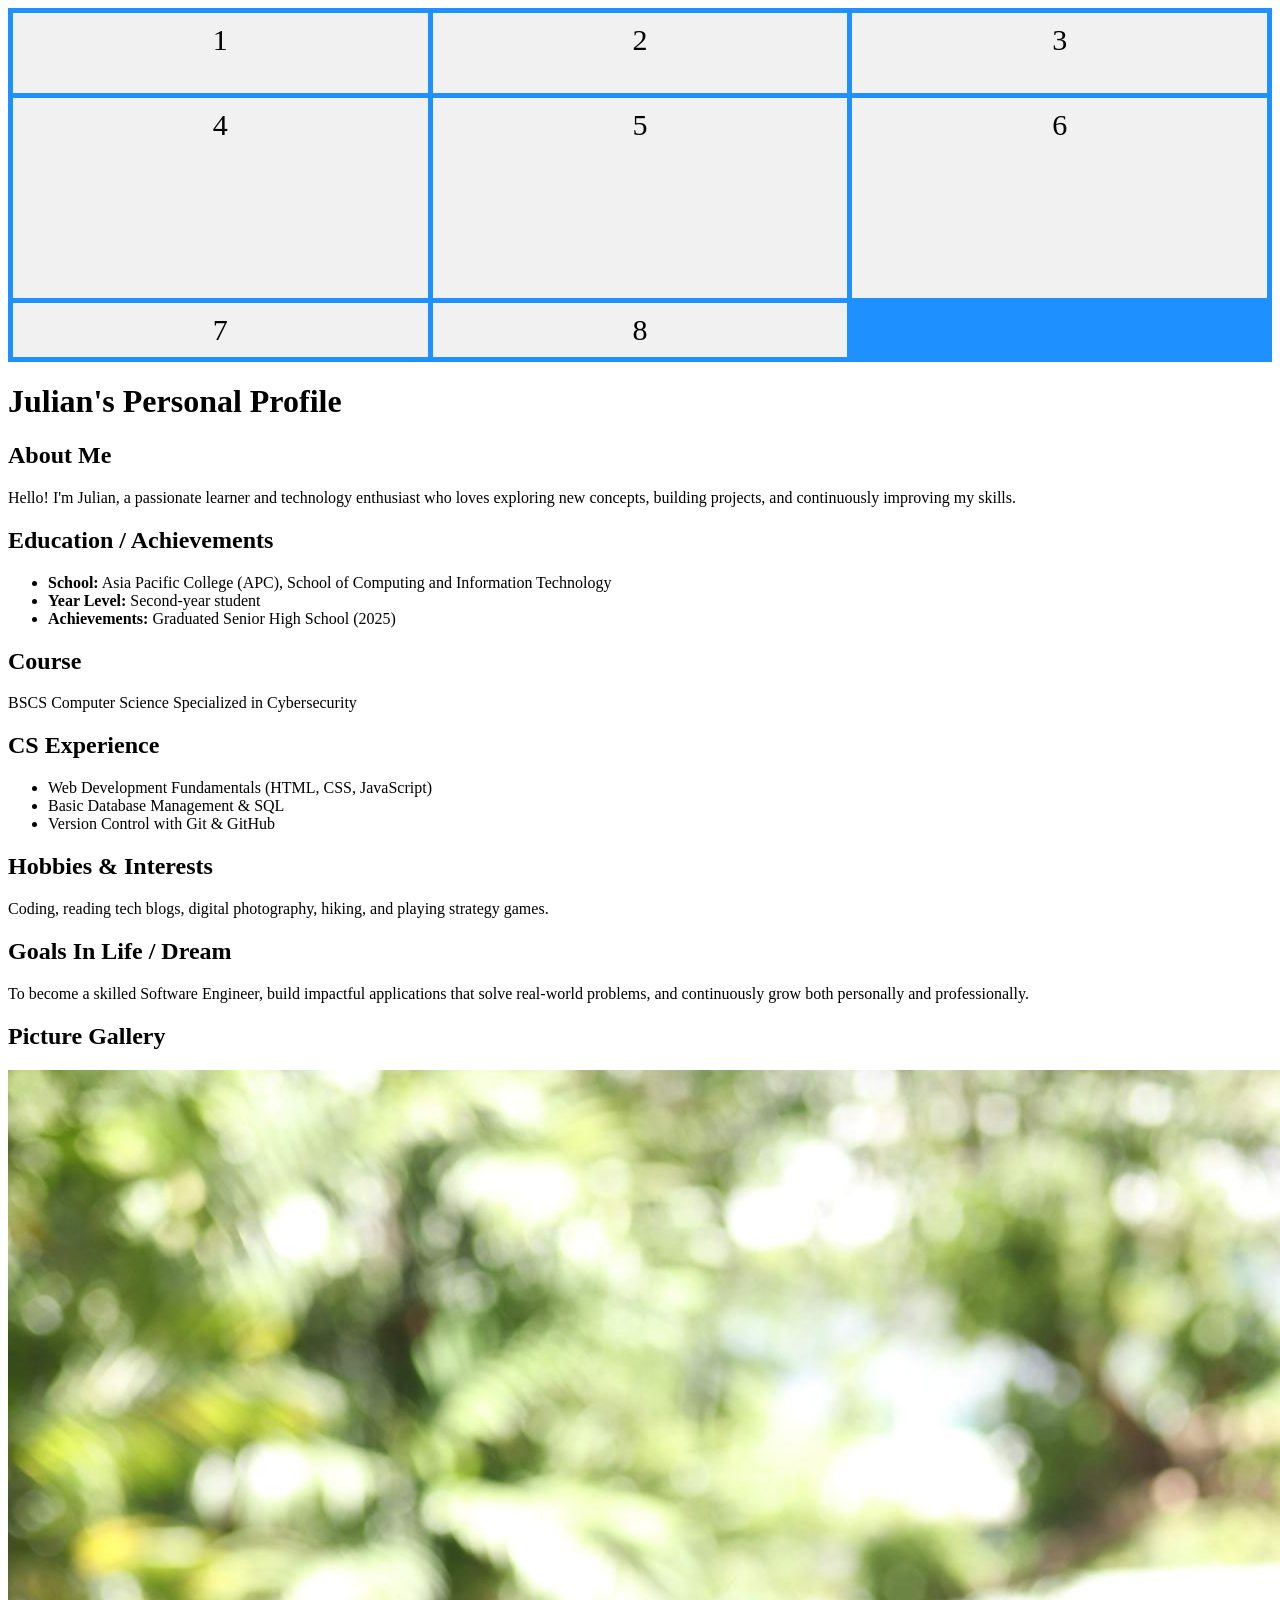
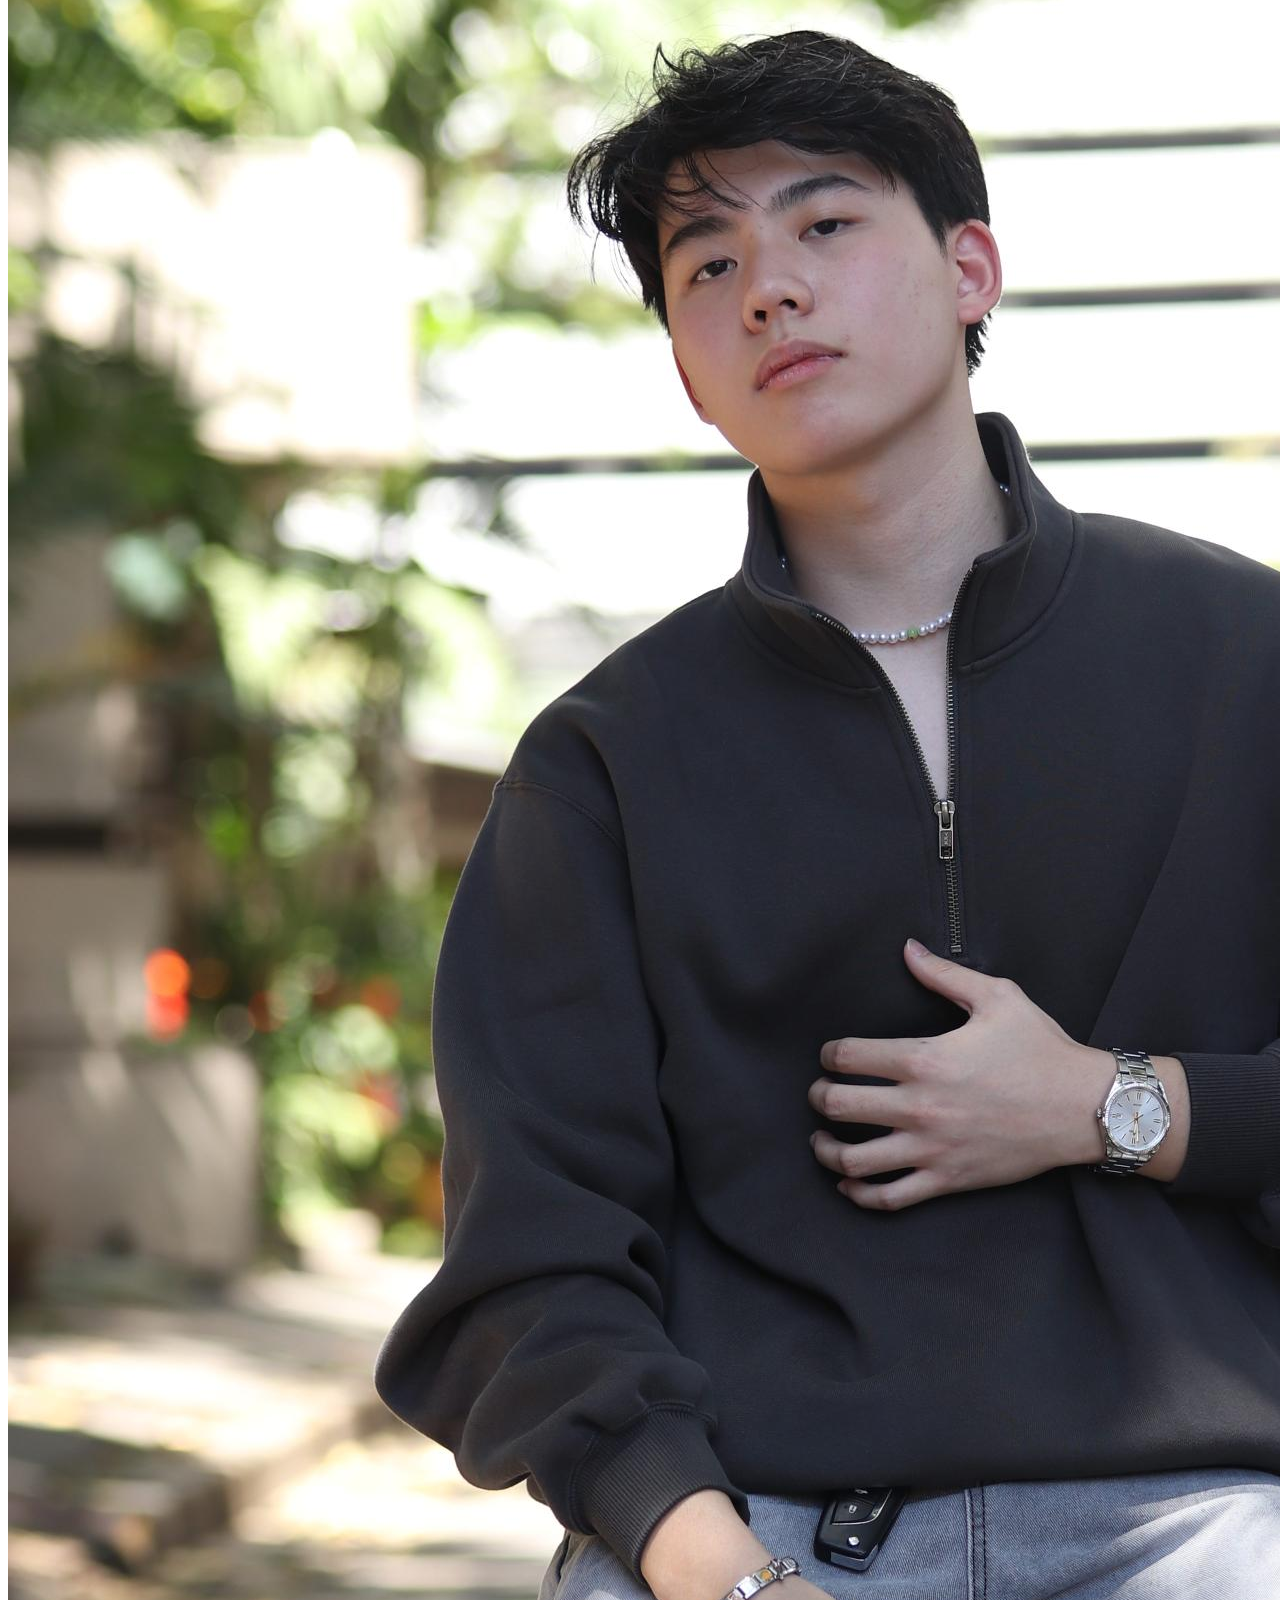
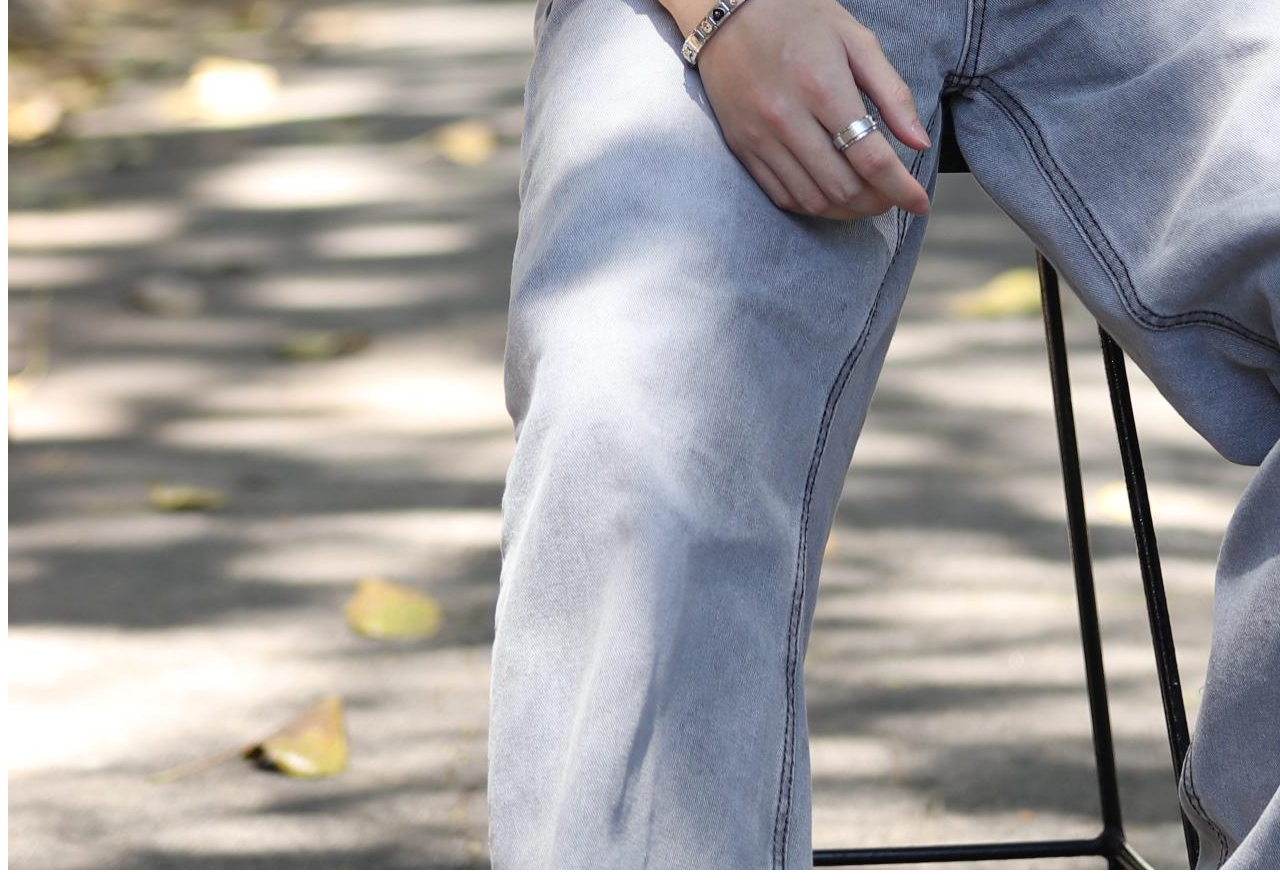
==== Introduction/index.html @ 6b140d6a "added css-grid to index.html" ====
<!DOCTYPE html>
<html lang="en">
<head>
    <link rel="stylesheet" href="css/css-grid.css?version=0.2">
    <meta charset="UTF-8">
    <meta name="viewport" content="width=device-width, initial-scale=1.0">
    <title>Julian's Personal Profile</title>
</head>
<body>

    <div class="container">
  <div>1</div>
  <div>2</div>
  <div>3</div>  
  <div>4</div>
  <div>5</div>
  <div>6</div>  
  <div>7</div>
  <div>8</div>  
</div>

    <header>
        <h1>Julian's Personal Profile</h1>
    </header>

    <section>
        <h2>About Me</h2>
        <p>Hello! I'm Julian, a passionate learner and technology enthusiast who loves exploring new concepts, building projects, and continuously improving my skills.</p>
    </section>

    <section>
        <h2>Education / Achievements</h2>
        <ul>
            <li><strong>School:</strong> Asia Pacific College (APC), School of Computing and Information Technology</li>
            <li><strong>Year Level:</strong> Second-year student</li>
            <li><strong>Achievements:</strong> Graduated Senior High School (2025)</li>
        </ul>
    </section>

    <section>
        <h2>Course</h2>
        <p>BSCS Computer Science Specialized in Cybersecurity</p>
    </section>

    <section>
        <h2>CS Experience</h2>
        <ul>
            <li>Web Development Fundamentals (HTML, CSS, JavaScript)</li>
            <li>Basic Database Management & SQL</li>
            <li>Version Control with Git & GitHub</li>
        </ul>
    </section>

    <section>
        <h2>Hobbies & Interests</h2>
        <p>Coding, reading tech blogs, digital photography, hiking, and playing strategy games.</p>
    </section>

    <section>
        <h2>Goals In Life / Dream</h2>
        <p>To become a skilled Software Engineer, build impactful applications that solve real-world problems, and continuously grow both personally and professionally.</p>
    </section>

    <section class="gallery">
        <h2>Picture Gallery</h2>
        <p>
            <img src="profile.jpg" alt="Julian sitting on a stool outdoors, wearing a dark half-zip sweater and light gray jeans">
        </p>
    </section>

</body>
</html>
---- Introduction/css/css-grid.css ----
.container {
  display: grid;
  grid-template-columns: auto auto auto;
  grid-template-rows: 80px 200px;  
  background-color: dodgerblue;
  padding: 5px;
  gap: 5px;  
}
.container div {
  background-color: #f1f1f1;
  color:#000;
  padding: 10px;
  font-size: 30px;
  text-align: center;
}
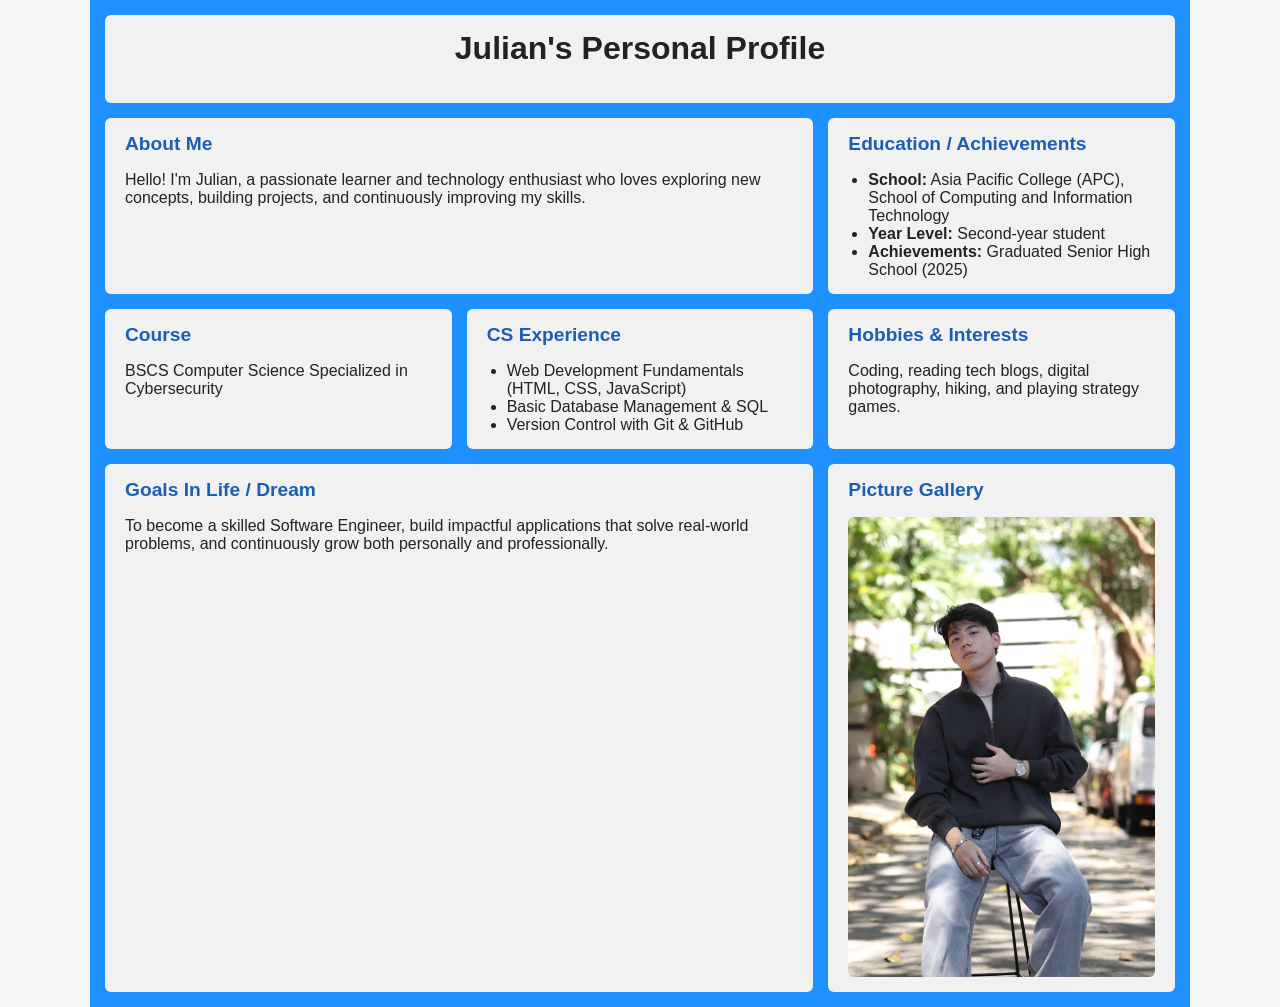
==== commit 26995ac1: "integrated css to html" ====
--- a/Introduction/index.html
+++ b/Introduction/index.html
@@ -1,72 +1,63 @@
 <!DOCTYPE html>
 <html lang="en">
 <head>
-    <link rel="stylesheet" href="css/css-grid.css?version=0.2">
     <meta charset="UTF-8">
     <meta name="viewport" content="width=device-width, initial-scale=1.0">
     <title>Julian's Personal Profile</title>
+    <link rel="stylesheet" href="css/css-grid.css?version=0.3">
 </head>
 <body>
 
     <div class="container">
-  <div>1</div>
-  <div>2</div>
-  <div>3</div>  
-  <div>4</div>
-  <div>5</div>
-  <div>6</div>  
-  <div>7</div>
-  <div>8</div>  
-</div>
 
-    <header>
-        <h1>Julian's Personal Profile</h1>
-    </header>
+        <header class="header">
+            <h1>Julian's Personal Profile</h1>
+        </header>
 
-    <section>
-        <h2>About Me</h2>
-        <p>Hello! I'm Julian, a passionate learner and technology enthusiast who loves exploring new concepts, building projects, and continuously improving my skills.</p>
-    </section>
+        <section class="about">
+            <h2>About Me</h2>
+            <p>Hello! I'm Julian, a passionate learner and technology enthusiast who loves exploring new concepts, building projects, and continuously improving my skills.</p>
+        </section>
 
-    <section>
-        <h2>Education / Achievements</h2>
-        <ul>
-            <li><strong>School:</strong> Asia Pacific College (APC), School of Computing and Information Technology</li>
-            <li><strong>Year Level:</strong> Second-year student</li>
-            <li><strong>Achievements:</strong> Graduated Senior High School (2025)</li>
-        </ul>
-    </section>
+        <section class="education">
+            <h2>Education / Achievements</h2>
+            <ul>
+                <li><strong>School:</strong> Asia Pacific College (APC), School of Computing and Information Technology</li>
+                <li><strong>Year Level:</strong> Second-year student</li>
+                <li><strong>Achievements:</strong> Graduated Senior High School (2025)</li>
+            </ul>
+        </section>
 
-    <section>
-        <h2>Course</h2>
-        <p>BSCS Computer Science Specialized in Cybersecurity</p>
-    </section>
+        <section class="course">
+            <h2>Course</h2>
+            <p>BSCS Computer Science Specialized in Cybersecurity</p>
+        </section>
 
-    <section>
-        <h2>CS Experience</h2>
-        <ul>
-            <li>Web Development Fundamentals (HTML, CSS, JavaScript)</li>
-            <li>Basic Database Management & SQL</li>
-            <li>Version Control with Git & GitHub</li>
-        </ul>
-    </section>
+        <section class="experience">
+            <h2>CS Experience</h2>
+            <ul>
+                <li>Web Development Fundamentals (HTML, CSS, JavaScript)</li>
+                <li>Basic Database Management &amp; SQL</li>
+                <li>Version Control with Git &amp; GitHub</li>
+            </ul>
+        </section>
 
-    <section>
-        <h2>Hobbies & Interests</h2>
-        <p>Coding, reading tech blogs, digital photography, hiking, and playing strategy games.</p>
-    </section>
+        <section class="hobbies">
+            <h2>Hobbies &amp; Interests</h2>
+            <p>Coding, reading tech blogs, digital photography, hiking, and playing strategy games.</p>
+        </section>
 
-    <section>
-        <h2>Goals In Life / Dream</h2>
-        <p>To become a skilled Software Engineer, build impactful applications that solve real-world problems, and continuously grow both personally and professionally.</p>
-    </section>
+        <section class="goals">
+            <h2>Goals In Life / Dream</h2>
+            <p>To become a skilled Software Engineer, build impactful applications that solve real-world problems, and continuously grow both personally and professionally.</p>
+        </section>
 
-    <section class="gallery">
-        <h2>Picture Gallery</h2>
-        <p>
+        <section class="gallery">
+            <h2>Picture Gallery</h2>
             <img src="profile.jpg" alt="Julian sitting on a stool outdoors, wearing a dark half-zip sweater and light gray jeans">
-        </p>
-    </section>
+        </section>
+
+    </div>
 
 </body>
-</html>
+</html>
--- a/Introduction/css/css-grid.css
+++ b/Introduction/css/css-grid.css
@@ -1,15 +1,95 @@
+* {
+  box-sizing: border-box;
+}
+
+body {
+  margin: 0;
+  font-family: Arial, Helvetica, sans-serif;
+  background-color: #f4f6f8;
+  color: #222;
+}
+
+/* ---------- Grid container ---------- */
 .container {
   display: grid;
-  grid-template-columns: auto auto auto;
-  grid-template-rows: 80px 200px;  
+  grid-template-columns: repeat(3, 1fr);
+  grid-template-areas:
+    "header     header     header"
+    "about      about      education"
+    "course     experience hobbies"
+    "goals      goals      gallery";
+  gap: 15px;
+  max-width: 1100px;
+  margin: 0 auto;
+  padding: 15px;
   background-color: dodgerblue;
-  padding: 5px;
-  gap: 5px;  
 }
-.container div {
+
+/* ---------- Grid items ---------- */
+.container > * {
   background-color: #f1f1f1;
-  color:#000;
-  padding: 10px;
-  font-size: 30px;
-  text-align: center;
+  padding: 15px 20px;
+  border-radius: 6px;
+}
+
+.container h1,
+.container h2 {
+  margin-top: 0;
+}
+
+.container h2 {
+  font-size: 1.2rem;
+  color: #1a5fb4;
+}
+
+.container ul {
+  padding-left: 20px;
+  margin: 0;
+}
+
+/* ---------- Assign each item to its grid area ---------- */
+.header     { grid-area: header; text-align: center; }
+.about      { grid-area: about; }
+.education  { grid-area: education; }
+.course     { grid-area: course; }
+.experience { grid-area: experience; }
+.hobbies    { grid-area: hobbies; }
+.goals      { grid-area: goals; }
+.gallery    { grid-area: gallery; }
+
+.gallery img {
+  display: block;
+  width: 100%;
+  height: auto;
+  border-radius: 6px;
+}
+
+/* ---------- Tablet: 2 columns ---------- */
+@media (max-width: 900px) {
+  .container {
+    grid-template-columns: repeat(2, 1fr);
+    grid-template-areas:
+      "header     header"
+      "about      about"
+      "education  course"
+      "experience hobbies"
+      "goals      goals"
+      "gallery    gallery";
+  }
+}
+
+/* ---------- Mobile: 1 column ---------- */
+@media (max-width: 600px) {
+  .container {
+    grid-template-columns: 1fr;
+    grid-template-areas:
+      "header"
+      "about"
+      "education"
+      "course"
+      "experience"
+      "hobbies"
+      "goals"
+      "gallery";
+  }
 }
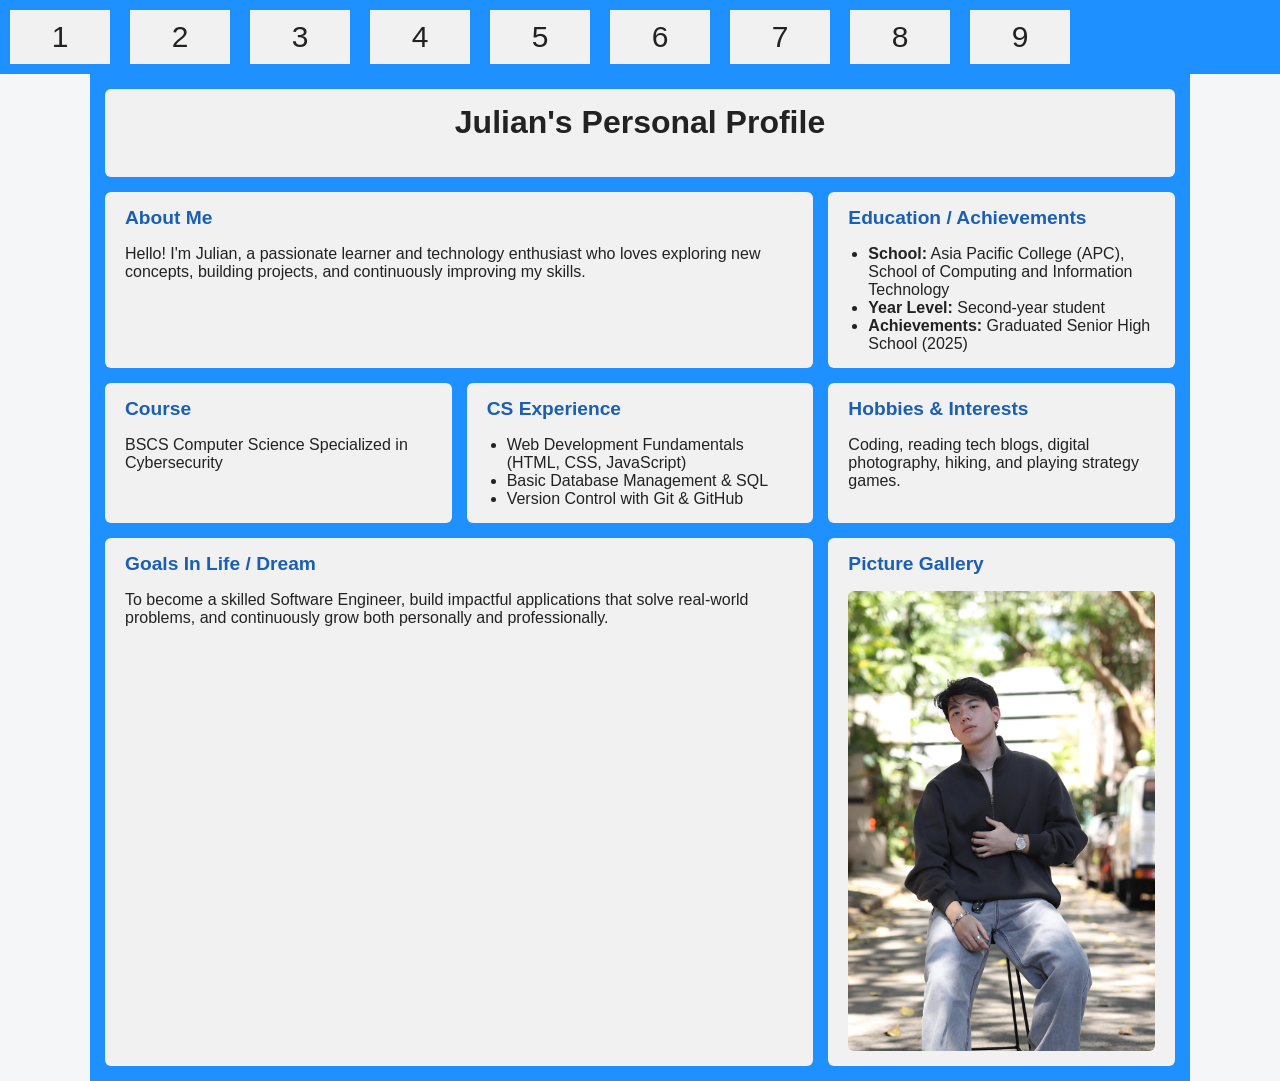
==== commit 792d30c7: "added css-flexbox-grid" ====
--- a/Introduction/index.html
+++ b/Introduction/index.html
@@ -5,8 +5,21 @@
     <meta name="viewport" content="width=device-width, initial-scale=1.0">
     <title>Julian's Personal Profile</title>
     <link rel="stylesheet" href="css/css-grid.css?version=0.3">
+    <link rel="stylesheet" href="css/flexbox.css?version=0.3">
 </head>
 <body>
+
+    <div class="container2">
+        <div>1</div>
+        <div>2</div>
+        <div>3</div>
+        <div>4</div>
+        <div>5</div>
+        <div>6</div>
+        <div>7</div>
+        <div>8</div>
+        <div>9</div>
+    </div>
 
     <div class="container">
 
--- a/Introduction/css/flexbox.css
+++ b/Introduction/css/flexbox.css
@@ -0,0 +1,14 @@
+.container2 {
+    display: flex;
+    flex-wrap: wrap;
+    background-color: dodgerblue;
+}
+
+.container2 div {
+    background-color: #f1f1f1;
+    width: 100px;
+    margin: 10px;
+    padding: 10px;
+    text-align: center;
+    font-size: 30px;
+}
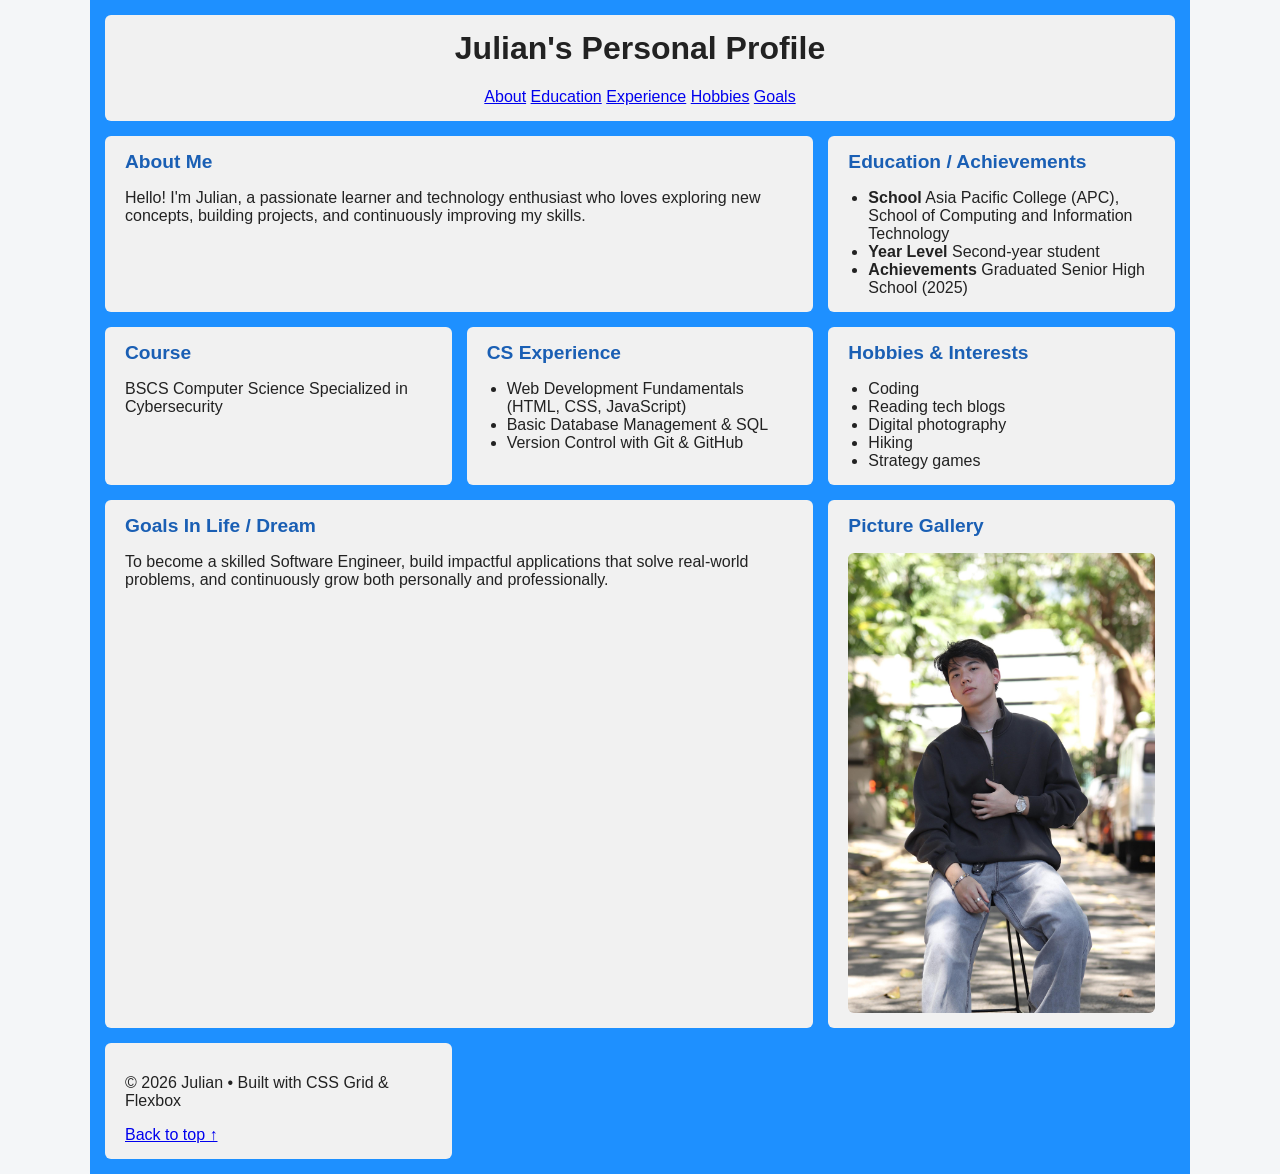
==== commit 08433e9f: "Refactor HTML structure and update content Removed old gallery section and added new sections for na" ====
--- a/Introduction/index.html
+++ b/Introduction/index.html
@@ -9,68 +9,74 @@
 </head>
 <body>
 
-    <div class="container2">
-        <div>1</div>
-        <div>2</div>
-        <div>3</div>
-        <div>4</div>
-        <div>5</div>
-        <div>6</div>
-        <div>7</div>
-        <div>8</div>
-        <div>9</div>
-    </div>
-
     <div class="container">
 
         <header class="header">
             <h1>Julian's Personal Profile</h1>
+            <nav class="nav">
+                <a href="#about">About</a>
+                <a href="#education">Education</a>
+                <a href="#experience">Experience</a>
+                <a href="#hobbies">Hobbies</a>
+                <a href="#goals">Goals</a>
+            </nav>
         </header>
 
-        <section class="about">
+        <section class="card gallery" id="gallery">
+            <h2>Picture Gallery</h2>
+            <img src="profile.jpg" alt="Julian sitting on a stool outdoors, wearing a dark half-zip sweater and light gray jeans">
+        </section>
+
+        <section class="card about" id="about">
             <h2>About Me</h2>
             <p>Hello! I'm Julian, a passionate learner and technology enthusiast who loves exploring new concepts, building projects, and continuously improving my skills.</p>
         </section>
 
-        <section class="education">
+        <section class="card education" id="education">
             <h2>Education / Achievements</h2>
-            <ul>
-                <li><strong>School:</strong> Asia Pacific College (APC), School of Computing and Information Technology</li>
-                <li><strong>Year Level:</strong> Second-year student</li>
-                <li><strong>Achievements:</strong> Graduated Senior High School (2025)</li>
+            <ul class="info-list">
+                <li><strong>School</strong> <span>Asia Pacific College (APC), School of Computing and Information Technology</span></li>
+                <li><strong>Year Level</strong> <span>Second-year student</span></li>
+                <li><strong>Achievements</strong> <span>Graduated Senior High School (2025)</span></li>
             </ul>
         </section>
 
-        <section class="course">
+        <section class="card course" id="course">
             <h2>Course</h2>
-            <p>BSCS Computer Science Specialized in Cybersecurity</p>
+            <p class="highlight">BSCS Computer Science Specialized in Cybersecurity</p>
         </section>
 
-        <section class="experience">
+        <section class="card experience" id="experience">
             <h2>CS Experience</h2>
-            <ul>
+            <ul class="skill-cards">
                 <li>Web Development Fundamentals (HTML, CSS, JavaScript)</li>
                 <li>Basic Database Management &amp; SQL</li>
                 <li>Version Control with Git &amp; GitHub</li>
             </ul>
         </section>
 
-        <section class="hobbies">
+        <section class="card hobbies" id="hobbies">
             <h2>Hobbies &amp; Interests</h2>
-            <p>Coding, reading tech blogs, digital photography, hiking, and playing strategy games.</p>
+            <ul class="chips">
+                <li>Coding</li>
+                <li>Reading tech blogs</li>
+                <li>Digital photography</li>
+                <li>Hiking</li>
+                <li>Strategy games</li>
+            </ul>
         </section>
 
-        <section class="goals">
+        <section class="card goals" id="goals">
             <h2>Goals In Life / Dream</h2>
             <p>To become a skilled Software Engineer, build impactful applications that solve real-world problems, and continuously grow both personally and professionally.</p>
         </section>
 
-        <section class="gallery">
-            <h2>Picture Gallery</h2>
-            <img src="profile.jpg" alt="Julian sitting on a stool outdoors, wearing a dark half-zip sweater and light gray jeans">
-        </section>
+        <footer class="footer">
+            <p>&copy; 2026 Julian &bull; Built with CSS Grid &amp; Flexbox</p>
+            <a href="#top">Back to top &uarr;</a>
+        </footer>
 
     </div>
 
 </body>
-</html>+</html>
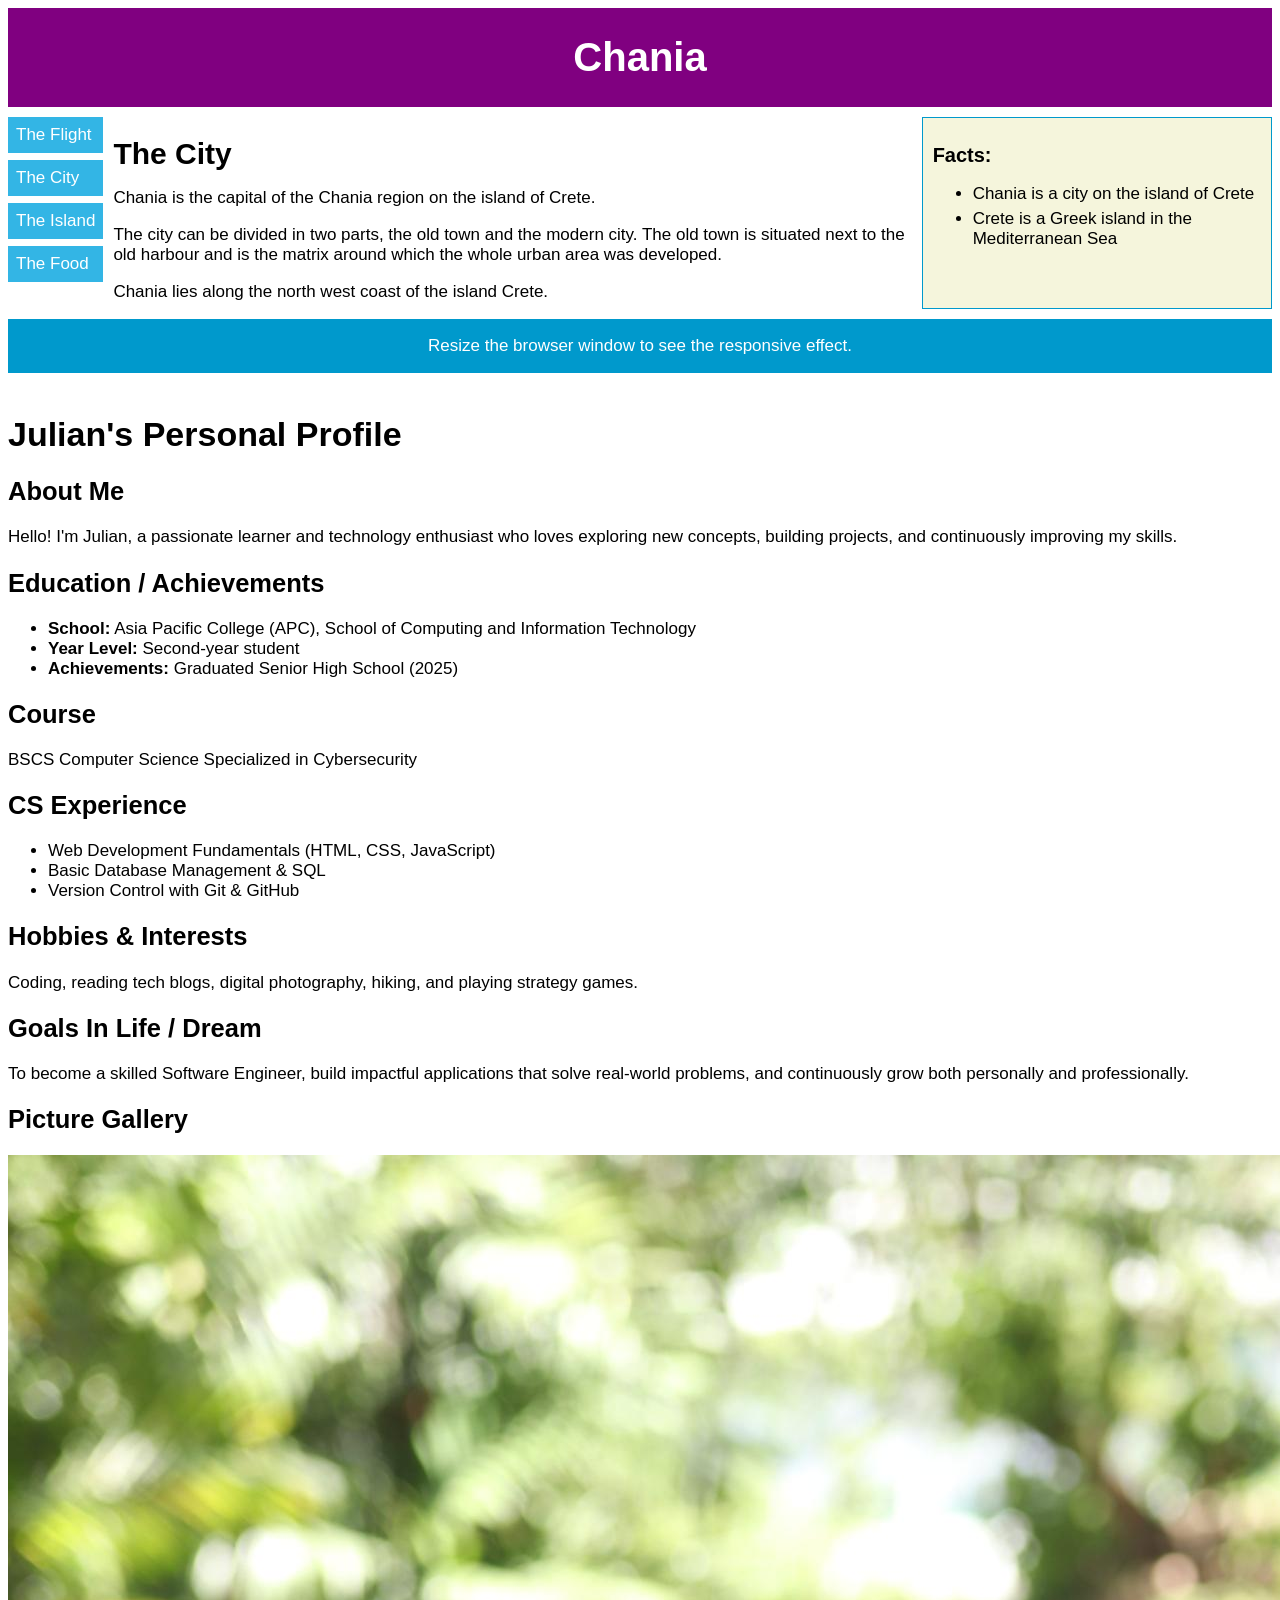
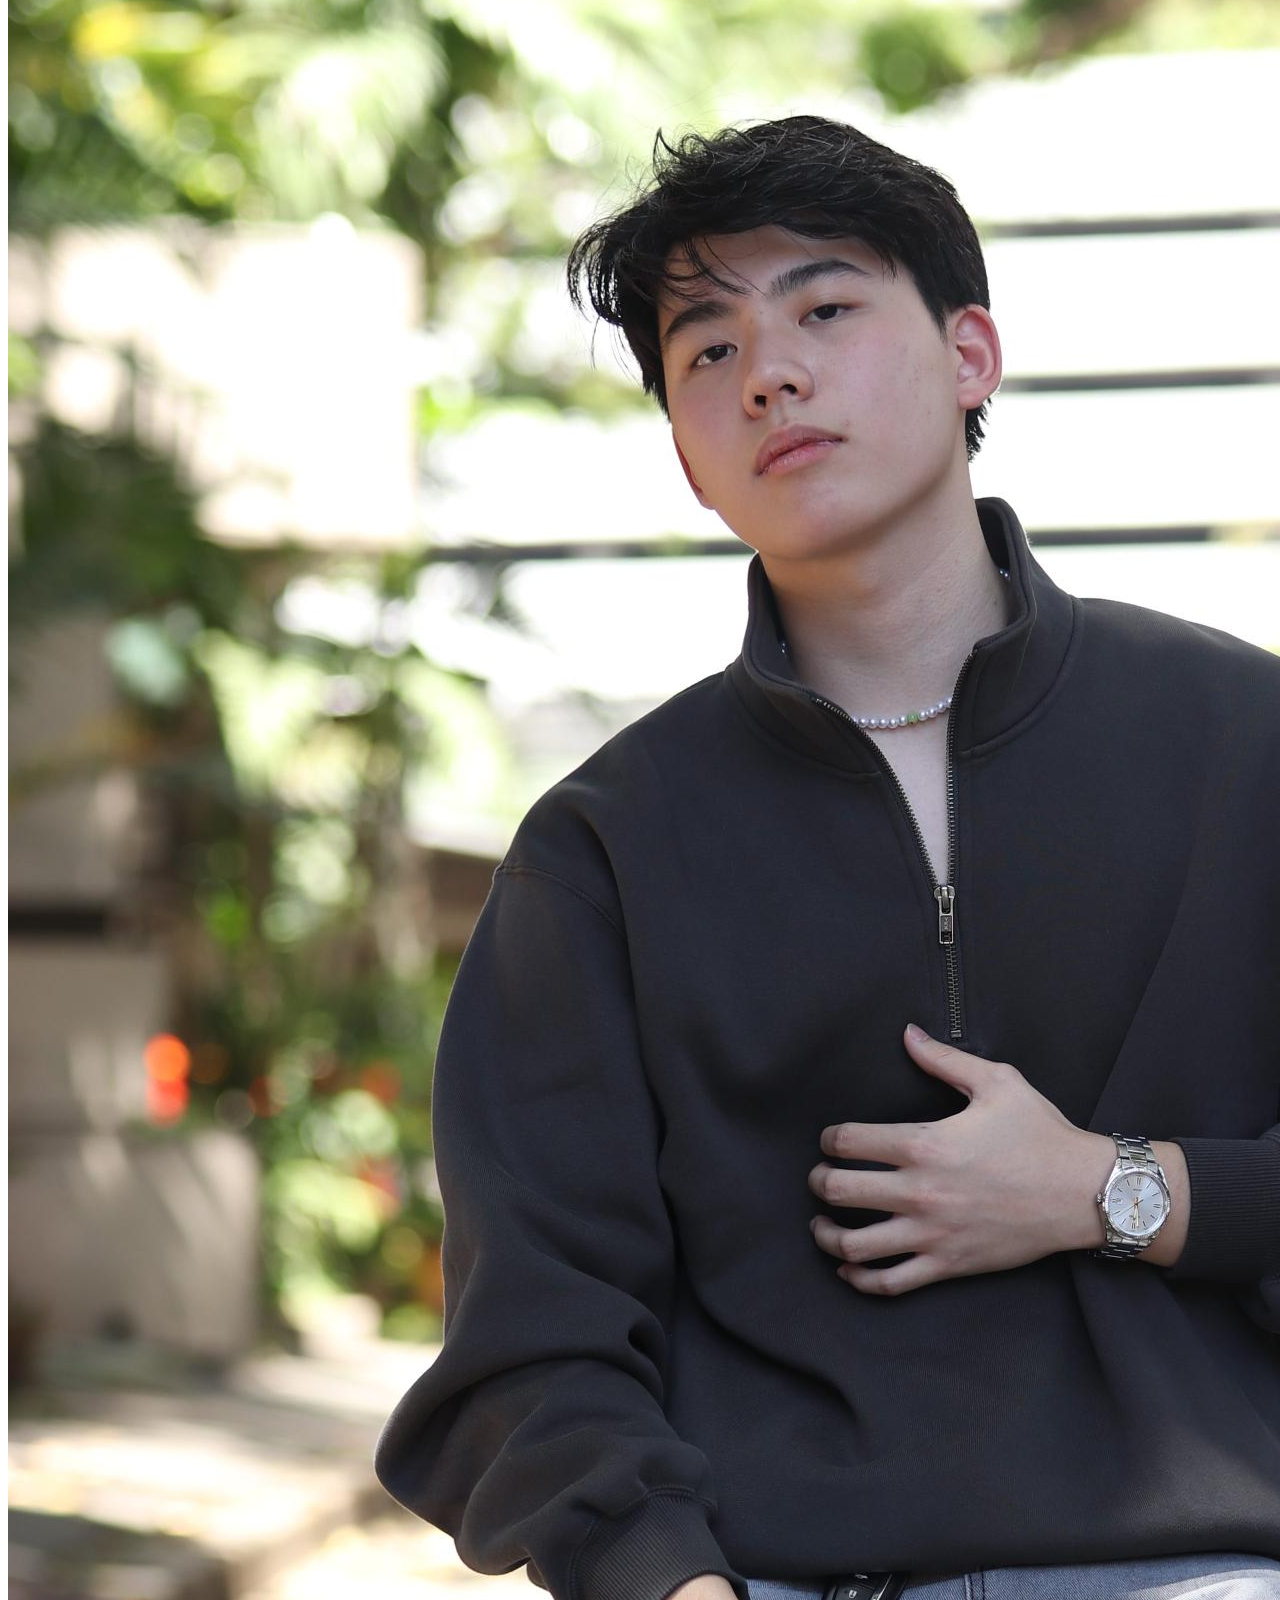
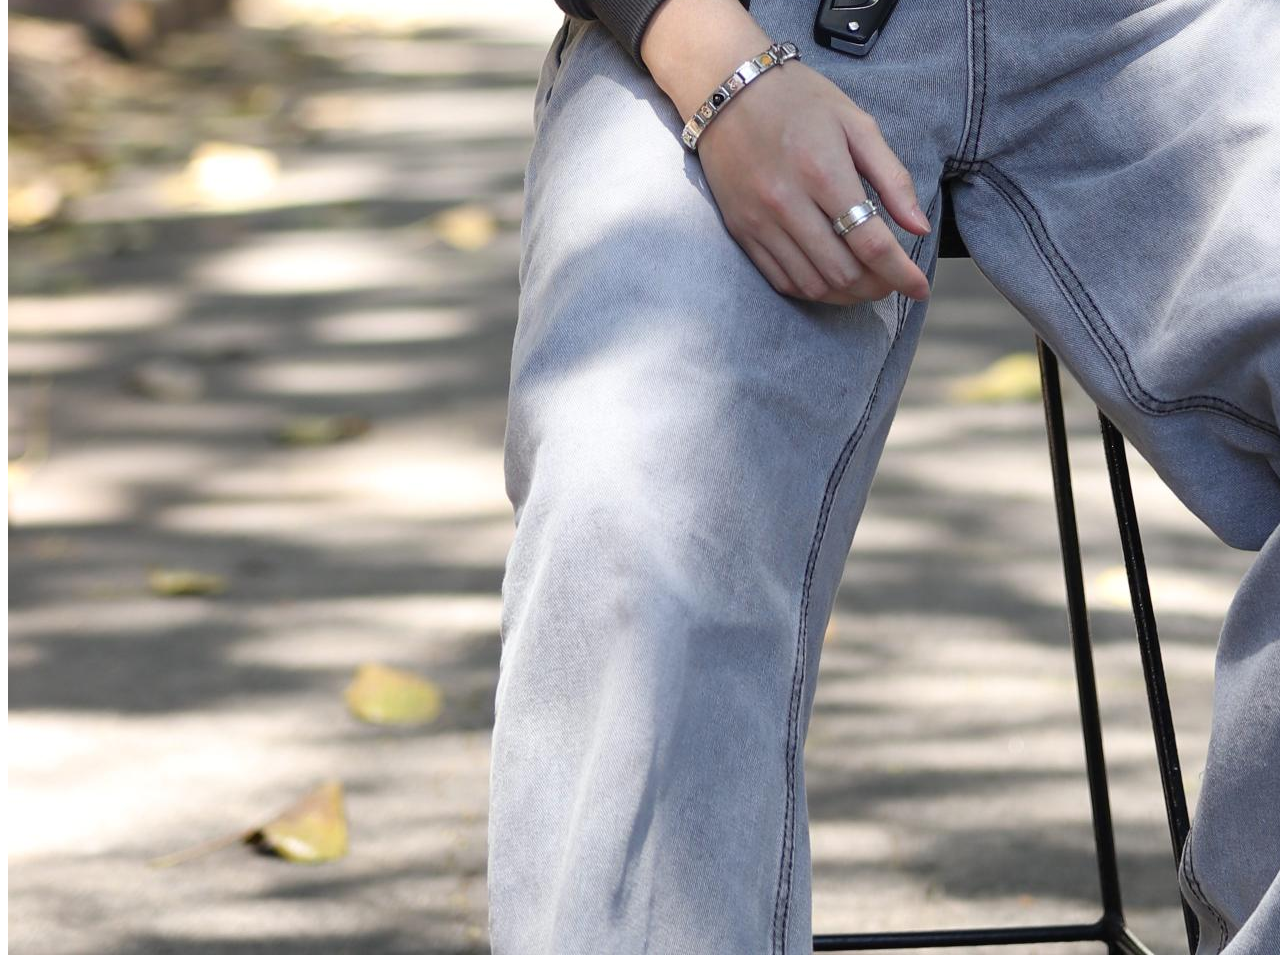
==== commit 6cce2211: "added RWD example from W3Schools" ====
--- a/Introduction/index.html
+++ b/Introduction/index.html
@@ -2,81 +2,93 @@
 <html lang="en">
 <head>
     <meta charset="UTF-8">
+    <link rel="stylesheet" href="css/rwd.css?version=0.1">
     <meta name="viewport" content="width=device-width, initial-scale=1.0">
     <title>Julian's Personal Profile</title>
-    <link rel="stylesheet" href="css/css-grid.css?version=0.3">
-    <link rel="stylesheet" href="css/flexbox.css?version=0.3">
 </head>
 <body>
 
-    <div class="container">
+    <div class="grid-container">
 
-        <header class="header">
-            <h1>Julian's Personal Profile</h1>
-            <nav class="nav">
-                <a href="#about">About</a>
-                <a href="#education">Education</a>
-                <a href="#experience">Experience</a>
-                <a href="#hobbies">Hobbies</a>
-                <a href="#goals">Goals</a>
-            </nav>
-        </header>
+<div class="header"><h1>Chania</h1></div>
 
-        <section class="card gallery" id="gallery">
-            <h2>Picture Gallery</h2>
+<div class="menu">
+  <ul>
+    <li>The Flight</li>
+    <li>The City</li>
+    <li>The Island</li>
+    <li>The Food</li>
+  </ul>
+</div>
+
+<div class="content">
+  <h1>The City</h1>
+  <p>Chania is the capital of the Chania region on the island of Crete.</p>
+  <p>The city can be divided in two parts, the old town and the modern city. The old town is situated next to the old harbour and is the matrix around which the whole urban area was developed.</p>
+  <p>Chania lies along the north west coast of the island Crete.</p>
+</div>  
+
+<div class="facts">
+  <h2>Facts:</h2>
+  <ul>
+    <li>Chania is a city on the island of Crete</li>
+    <li>Crete is a Greek island in the Mediterranean Sea</li>
+  </ul>
+</div>
+
+<div class="footer"><p>Resize the browser window to see the responsive effect.</p></div>
+  
+</div>
+
+
+    <header>
+        <h1>Julian's Personal Profile</h1>
+    </header>
+
+    <section>
+        <h2>About Me</h2>
+        <p>Hello! I'm Julian, a passionate learner and technology enthusiast who loves exploring new concepts, building projects, and continuously improving my skills.</p>
+    </section>
+
+    <section>
+        <h2>Education / Achievements</h2>
+        <ul>
+            <li><strong>School:</strong> Asia Pacific College (APC), School of Computing and Information Technology</li>
+            <li><strong>Year Level:</strong> Second-year student</li>
+            <li><strong>Achievements:</strong> Graduated Senior High School (2025)</li>
+        </ul>
+    </section>
+
+    <section>
+        <h2>Course</h2>
+        <p>BSCS Computer Science Specialized in Cybersecurity</p>
+    </section>
+
+    <section>
+        <h2>CS Experience</h2>
+        <ul>
+            <li>Web Development Fundamentals (HTML, CSS, JavaScript)</li>
+            <li>Basic Database Management & SQL</li>
+            <li>Version Control with Git & GitHub</li>
+        </ul>
+    </section>
+
+    <section>
+        <h2>Hobbies & Interests</h2>
+        <p>Coding, reading tech blogs, digital photography, hiking, and playing strategy games.</p>
+    </section>
+
+    <section>
+        <h2>Goals In Life / Dream</h2>
+        <p>To become a skilled Software Engineer, build impactful applications that solve real-world problems, and continuously grow both personally and professionally.</p>
+    </section>
+
+    <section class="gallery">
+        <h2>Picture Gallery</h2>
+        <p>
             <img src="profile.jpg" alt="Julian sitting on a stool outdoors, wearing a dark half-zip sweater and light gray jeans">
-        </section>
-
-        <section class="card about" id="about">
-            <h2>About Me</h2>
-            <p>Hello! I'm Julian, a passionate learner and technology enthusiast who loves exploring new concepts, building projects, and continuously improving my skills.</p>
-        </section>
-
-        <section class="card education" id="education">
-            <h2>Education / Achievements</h2>
-            <ul class="info-list">
-                <li><strong>School</strong> <span>Asia Pacific College (APC), School of Computing and Information Technology</span></li>
-                <li><strong>Year Level</strong> <span>Second-year student</span></li>
-                <li><strong>Achievements</strong> <span>Graduated Senior High School (2025)</span></li>
-            </ul>
-        </section>
-
-        <section class="card course" id="course">
-            <h2>Course</h2>
-            <p class="highlight">BSCS Computer Science Specialized in Cybersecurity</p>
-        </section>
-
-        <section class="card experience" id="experience">
-            <h2>CS Experience</h2>
-            <ul class="skill-cards">
-                <li>Web Development Fundamentals (HTML, CSS, JavaScript)</li>
-                <li>Basic Database Management &amp; SQL</li>
-                <li>Version Control with Git &amp; GitHub</li>
-            </ul>
-        </section>
-
-        <section class="card hobbies" id="hobbies">
-            <h2>Hobbies &amp; Interests</h2>
-            <ul class="chips">
-                <li>Coding</li>
-                <li>Reading tech blogs</li>
-                <li>Digital photography</li>
-                <li>Hiking</li>
-                <li>Strategy games</li>
-            </ul>
-        </section>
-
-        <section class="card goals" id="goals">
-            <h2>Goals In Life / Dream</h2>
-            <p>To become a skilled Software Engineer, build impactful applications that solve real-world problems, and continuously grow both personally and professionally.</p>
-        </section>
-
-        <footer class="footer">
-            <p>&copy; 2026 Julian &bull; Built with CSS Grid &amp; Flexbox</p>
-            <a href="#top">Back to top &uarr;</a>
-        </footer>
-
-    </div>
+        </p>
+    </section>
 
 </body>
 </html>
--- a/Introduction/css/rwd.css
+++ b/Introduction/css/rwd.css
@@ -0,0 +1,103 @@
+* {
+  box-sizing: border-box;
+}
+
+body {
+  font-family: "Lucida Sans", sans-serif;
+  font-size: 17px;
+}
+
+.grid-container {
+  display: grid;
+  grid-template-areas:
+    'header'
+    'menu'
+    'main'
+    'facts'
+    'footer';
+  background-color: white;
+  gap: 10px;  
+}
+
+.header {
+  grid-area: header;
+  background-color: purple;
+  text-align: center;
+  color: #ffffff;
+}
+
+.header > h1 {
+  font-size: 40px;
+}
+
+.menu {
+  grid-area: menu;
+  }
+  
+.menu ul {
+  list-style-type: none;
+  margin: 0;
+  padding: 0;
+}
+
+.menu li {
+  padding: 8px;
+  margin-bottom: 7px;
+  background-color: #33b5e5;
+  color: #ffffff;
+}
+
+.menu li:hover {
+  background-color: #0099cc;
+}
+  
+.content {
+  grid-area: main;
+}
+
+.content > h1 {
+  font-size: 30px;
+  margin-bottom: 7px;
+}
+
+.content > p {
+  margin-bottom: 7px;
+}
+
+.facts {
+  grid-area: facts;
+  border: 1px solid #0099cc;
+  background-color: beige;
+  padding: 10px;
+}
+
+.facts > h2 {
+  font-size: 20px;
+}
+
+.facts li {
+  margin-bottom: 5px;
+}
+
+.footer {
+  grid-area: footer;
+  background-color: #0099cc;
+  color: #ffffff;
+  text-align: center;
+}
+
+@media (min-width: 600px) {
+  .header {grid-area: 1 / span 6;}
+  .menu {grid-area: 2 / span 1;}
+  .content {grid-area: 2 / span 4;}
+  .facts {grid-area: 3 / span 6;}
+  .footer {grid-area: 4 / span 6;}
+}
+
+@media (min-width: 768px) {
+  .header {grid-area: 1 / span 6;}
+  .menu {grid-area: 2 / span 1;}
+  .content {grid-area: 2 / span 4;}
+  .facts {grid-area: 2 / span 1;}
+  .footer {grid-area: 3 / span 6;}
+}
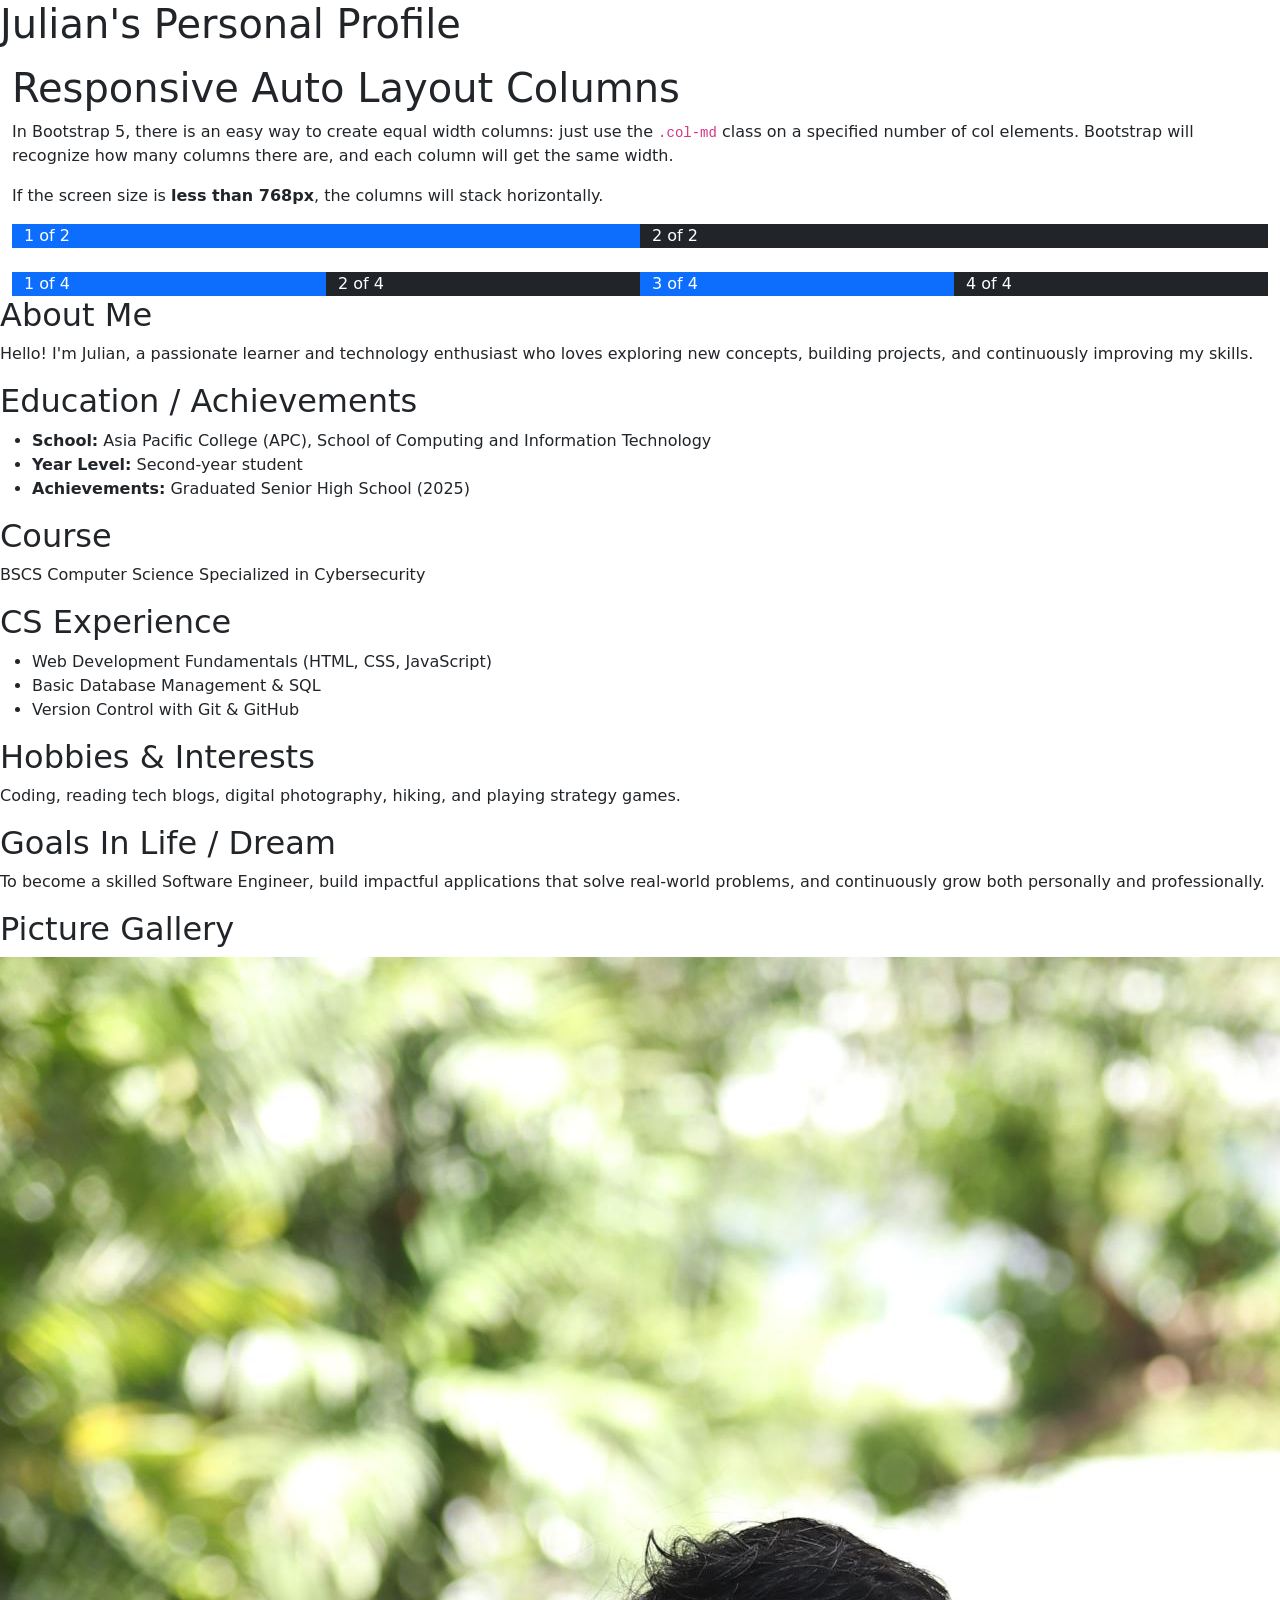
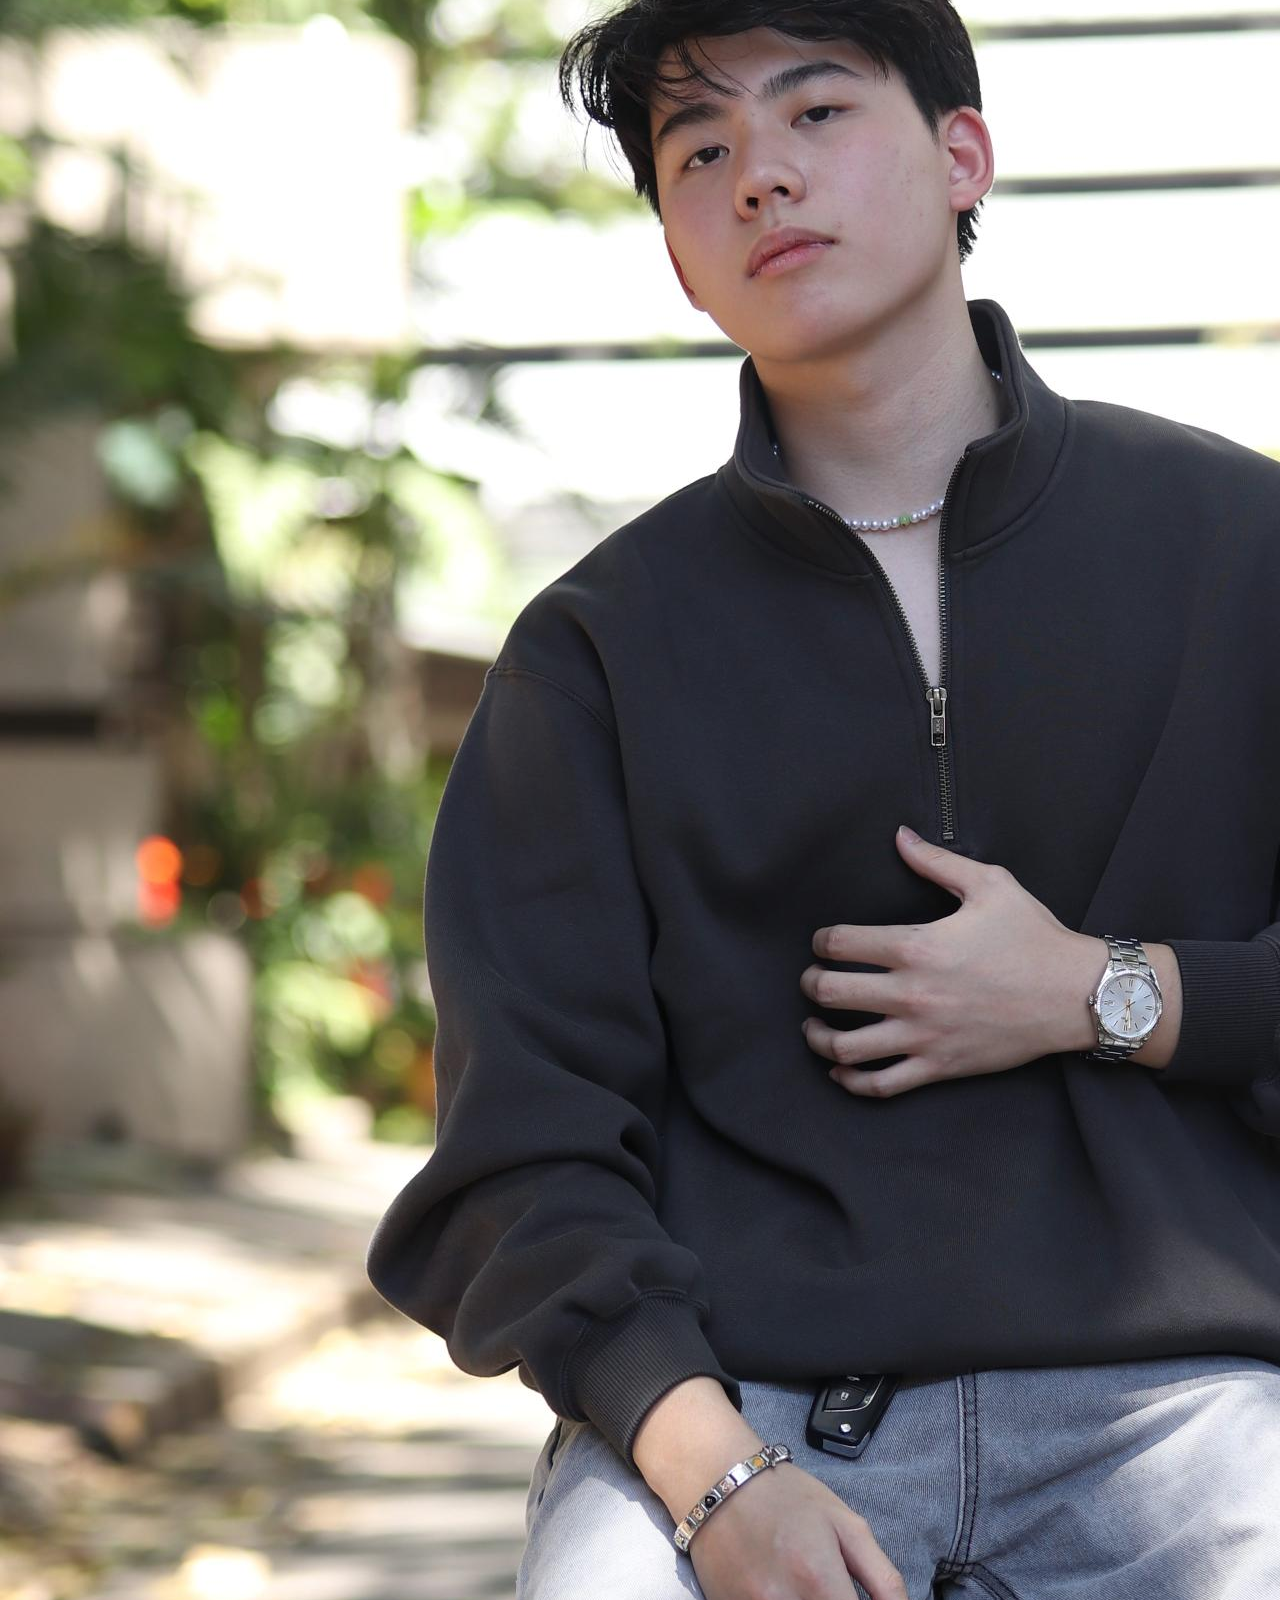
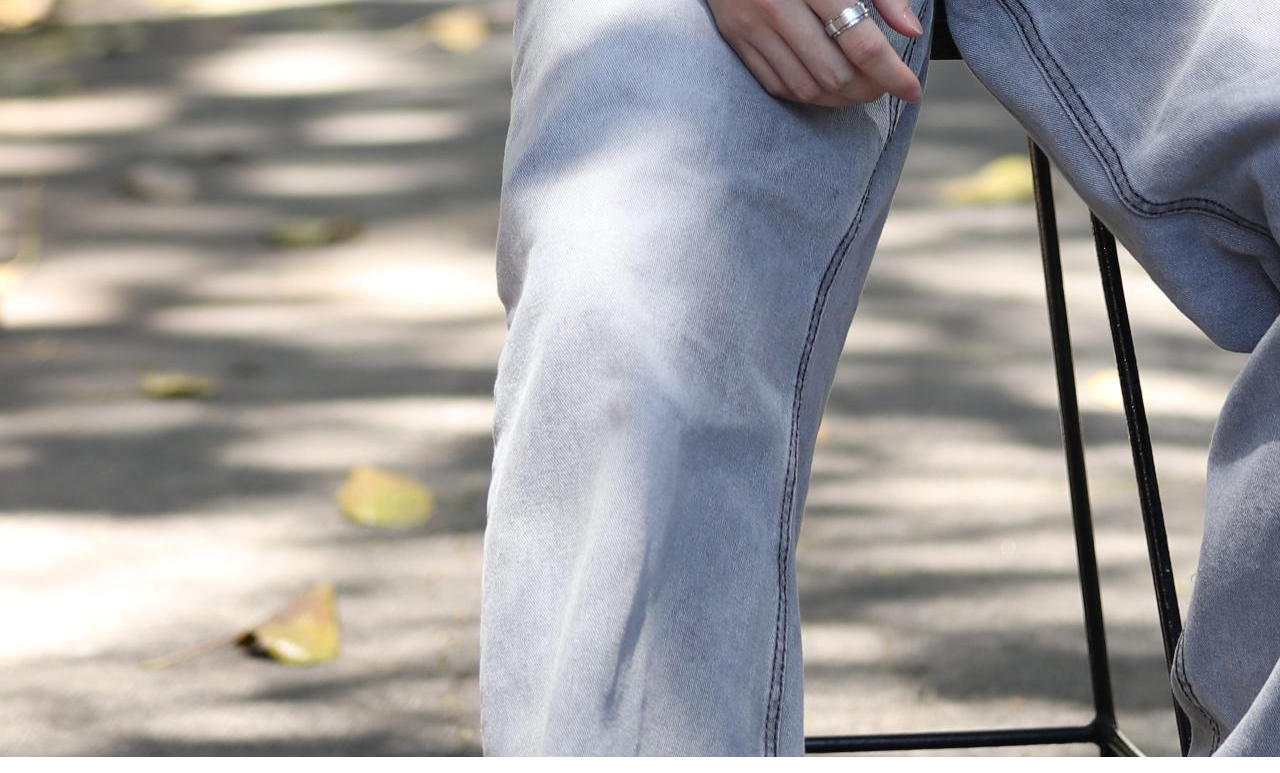
==== commit 95ef13f3: "added bootstrap5 to webpage" ====
--- a/Introduction/index.html
+++ b/Introduction/index.html
@@ -1,48 +1,40 @@
 <!DOCTYPE html>
 <html lang="en">
 <head>
+    <title>Julian's Personal Profile</title>
+    <meta charset="utf-8">
+    <meta name="viewport" content="width=device-width, initial-scale=1">
+    <link href="https://cdn.jsdelivr.net/npm/bootstrap@5.3.8/dist/css/bootstrap.min.css" rel="stylesheet">
+    <script src="https://cdn.jsdelivr.net/npm/bootstrap@5.3.8/dist/js/bootstrap.bundle.min.js"></script>
     <meta charset="UTF-8">
-    <link rel="stylesheet" href="css/rwd.css?version=0.1">
     <meta name="viewport" content="width=device-width, initial-scale=1.0">
-    <title>Julian's Personal Profile</title>
 </head>
+
 <body>
-
-    <div class="grid-container">
-
-<div class="header"><h1>Chania</h1></div>
-
-<div class="menu">
-  <ul>
-    <li>The Flight</li>
-    <li>The City</li>
-    <li>The Island</li>
-    <li>The Food</li>
-  </ul>
-</div>
-
-<div class="content">
-  <h1>The City</h1>
-  <p>Chania is the capital of the Chania region on the island of Crete.</p>
-  <p>The city can be divided in two parts, the old town and the modern city. The old town is situated next to the old harbour and is the matrix around which the whole urban area was developed.</p>
-  <p>Chania lies along the north west coast of the island Crete.</p>
-</div>  
-
-<div class="facts">
-  <h2>Facts:</h2>
-  <ul>
-    <li>Chania is a city on the island of Crete</li>
-    <li>Crete is a Greek island in the Mediterranean Sea</li>
-  </ul>
-</div>
-
-<div class="footer"><p>Resize the browser window to see the responsive effect.</p></div>
-  
-</div>
-
 
     <header>
         <h1>Julian's Personal Profile</h1>
+        <div class="container-fluid mt-3">
+  <h1>Responsive Auto Layout Columns</h1>
+  <p>In Bootstrap 5, there is an easy way to create equal width columns: just use the <code>.col-md</code> class on a specified number of col elements. Bootstrap will recognize how many columns there are, and each column will get the same width.</p>
+  <p>If the screen size is <strong>less than 768px</strong>, the columns will stack horizontally.</p>
+  <div class="container-fluid">
+    <div class="row">
+      <div class="col-md bg-primary text-white">1 of 2</div>
+      <div class="col-md bg-dark text-white">2 of 2</div>
+    </div>  
+  </div>
+  <br>
+  
+  <div class="container-fluid">
+    <div class="row">
+      <div class="col-md bg-primary text-white">1 of 4</div>
+      <div class="col-md bg-dark text-white">2 of 4</div>
+      <div class="col-md bg-primary text-white">3 of 4</div>
+      <div class="col-md bg-dark text-white">4 of 4</div>
+    </div>  
+  </div>
+</div>
     </header>
 
     <section>
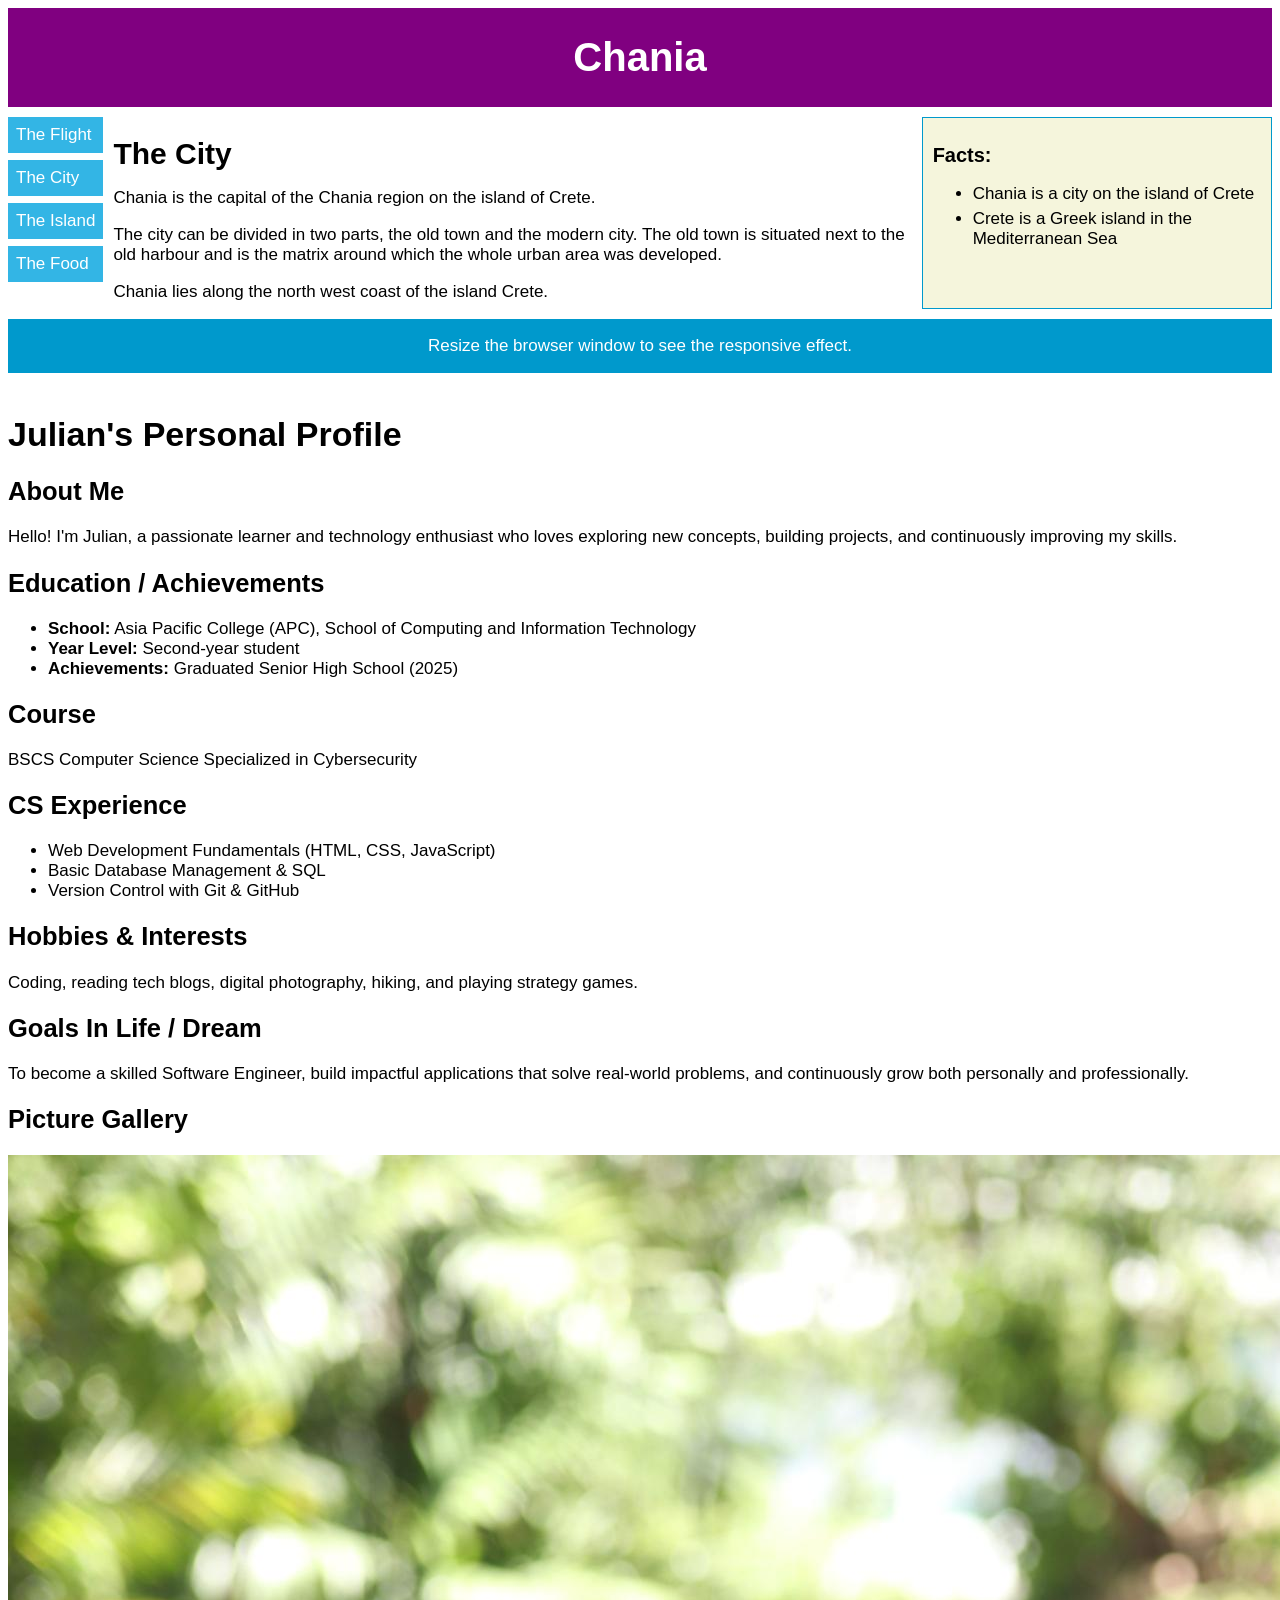
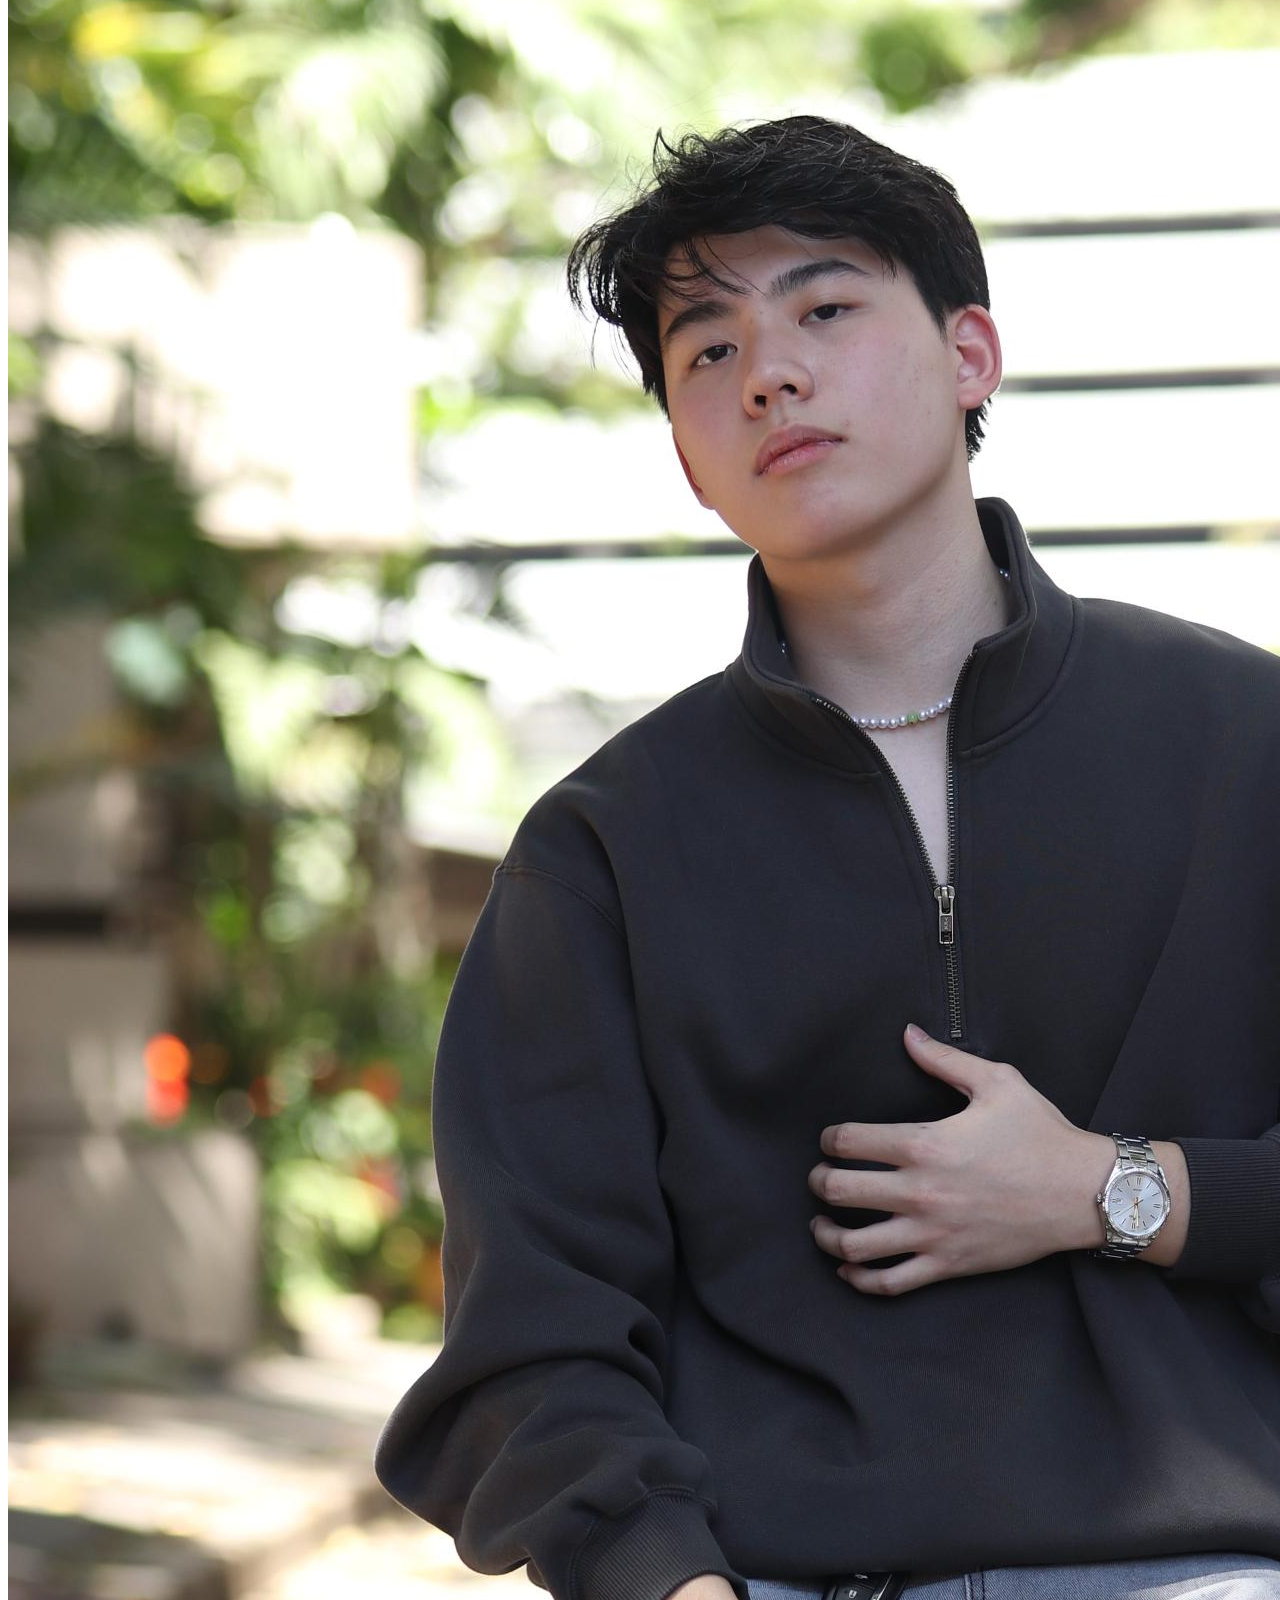
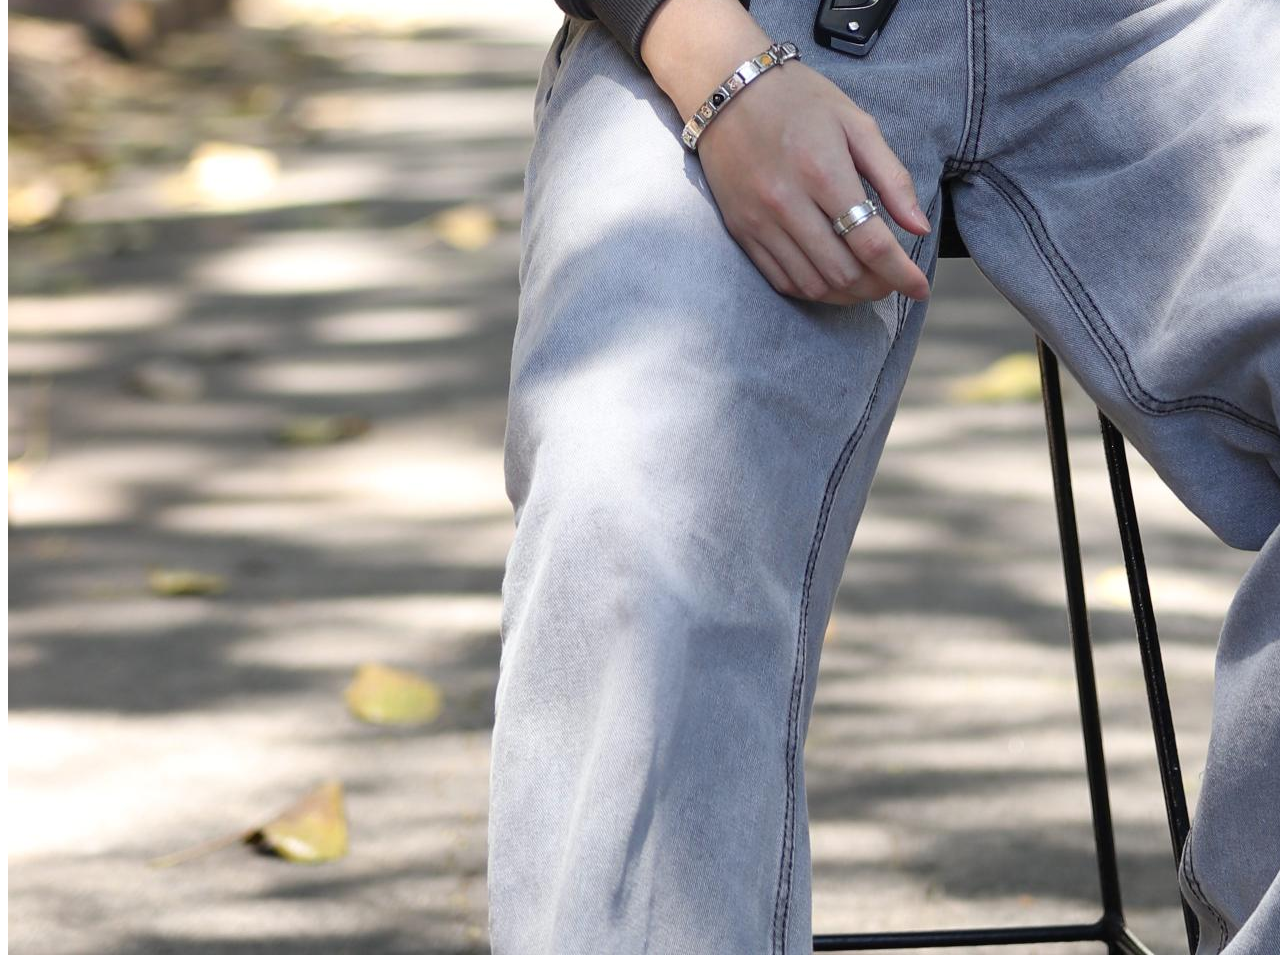
==== commit 2001e7cb: "Added external javascript" ====
--- a/Introduction/index.html
+++ b/Introduction/index.html
@@ -1,40 +1,50 @@
 <!DOCTYPE html>
 <html lang="en">
 <head>
+    <meta charset="UTF-8">
+    <link rel="stylesheet" href="css/rwd.css?version=0.1">
+    <meta name="viewport" content="width=device-width, initial-scale=1.0">
     <title>Julian's Personal Profile</title>
-    <meta charset="utf-8">
-    <meta name="viewport" content="width=device-width, initial-scale=1">
-    <link href="https://cdn.jsdelivr.net/npm/bootstrap@5.3.8/dist/css/bootstrap.min.css" rel="stylesheet">
-    <script src="https://cdn.jsdelivr.net/npm/bootstrap@5.3.8/dist/js/bootstrap.bundle.min.js"></script>
-    <meta charset="UTF-8">
-    <meta name="viewport" content="width=device-width, initial-scale=1.0">
 </head>
+<body>
 
-<body>
+    <script src="js/myScript.js"></script>
+
+    <div class="grid-container">
+
+<div class="header"><h1>Chania</h1></div>
+
+<div class="menu">
+  <ul>
+    <li>The Flight</li>
+    <li>The City</li>
+    <li>The Island</li>
+    <li>The Food</li>
+  </ul>
+</div>
+
+<div class="content">
+  <h1>The City</h1>
+  <p>Chania is the capital of the Chania region on the island of Crete.</p>
+  <p>The city can be divided in two parts, the old town and the modern city. The old town is situated next to the old harbour and is the matrix around which the whole urban area was developed.</p>
+  <p>Chania lies along the north west coast of the island Crete.</p>
+</div>  
+
+<div class="facts">
+  <h2>Facts:</h2>
+  <ul>
+    <li>Chania is a city on the island of Crete</li>
+    <li>Crete is a Greek island in the Mediterranean Sea</li>
+  </ul>
+</div>
+
+<div class="footer"><p>Resize the browser window to see the responsive effect.</p></div>
+  
+</div>
+
 
     <header>
         <h1>Julian's Personal Profile</h1>
-        <div class="container-fluid mt-3">
-  <h1>Responsive Auto Layout Columns</h1>
-  <p>In Bootstrap 5, there is an easy way to create equal width columns: just use the <code>.col-md</code> class on a specified number of col elements. Bootstrap will recognize how many columns there are, and each column will get the same width.</p>
-  <p>If the screen size is <strong>less than 768px</strong>, the columns will stack horizontally.</p>
-  <div class="container-fluid">
-    <div class="row">
-      <div class="col-md bg-primary text-white">1 of 2</div>
-      <div class="col-md bg-dark text-white">2 of 2</div>
-    </div>  
-  </div>
-  <br>
-  
-  <div class="container-fluid">
-    <div class="row">
-      <div class="col-md bg-primary text-white">1 of 4</div>
-      <div class="col-md bg-dark text-white">2 of 4</div>
-      <div class="col-md bg-primary text-white">3 of 4</div>
-      <div class="col-md bg-dark text-white">4 of 4</div>
-    </div>  
-  </div>
-</div>
     </header>
 
     <section>
--- a/Introduction/css/rwd.css
+++ b/Introduction/css/rwd.css
@@ -0,0 +1,103 @@
+* {
+  box-sizing: border-box;
+}
+
+body {
+  font-family: "Lucida Sans", sans-serif;
+  font-size: 17px;
+}
+
+.grid-container {
+  display: grid;
+  grid-template-areas:
+    'header'
+    'menu'
+    'main'
+    'facts'
+    'footer';
+  background-color: white;
+  gap: 10px;  
+}
+
+.header {
+  grid-area: header;
+  background-color: purple;
+  text-align: center;
+  color: #ffffff;
+}
+
+.header > h1 {
+  font-size: 40px;
+}
+
+.menu {
+  grid-area: menu;
+  }
+  
+.menu ul {
+  list-style-type: none;
+  margin: 0;
+  padding: 0;
+}
+
+.menu li {
+  padding: 8px;
+  margin-bottom: 7px;
+  background-color: #33b5e5;
+  color: #ffffff;
+}
+
+.menu li:hover {
+  background-color: #0099cc;
+}
+  
+.content {
+  grid-area: main;
+}
+
+.content > h1 {
+  font-size: 30px;
+  margin-bottom: 7px;
+}
+
+.content > p {
+  margin-bottom: 7px;
+}
+
+.facts {
+  grid-area: facts;
+  border: 1px solid #0099cc;
+  background-color: beige;
+  padding: 10px;
+}
+
+.facts > h2 {
+  font-size: 20px;
+}
+
+.facts li {
+  margin-bottom: 5px;
+}
+
+.footer {
+  grid-area: footer;
+  background-color: #0099cc;
+  color: #ffffff;
+  text-align: center;
+}
+
+@media (min-width: 600px) {
+  .header {grid-area: 1 / span 6;}
+  .menu {grid-area: 2 / span 1;}
+  .content {grid-area: 2 / span 4;}
+  .facts {grid-area: 3 / span 6;}
+  .footer {grid-area: 4 / span 6;}
+}
+
+@media (min-width: 768px) {
+  .header {grid-area: 1 / span 6;}
+  .menu {grid-area: 2 / span 1;}
+  .content {grid-area: 2 / span 4;}
+  .facts {grid-area: 2 / span 1;}
+  .footer {grid-area: 3 / span 6;}
+}
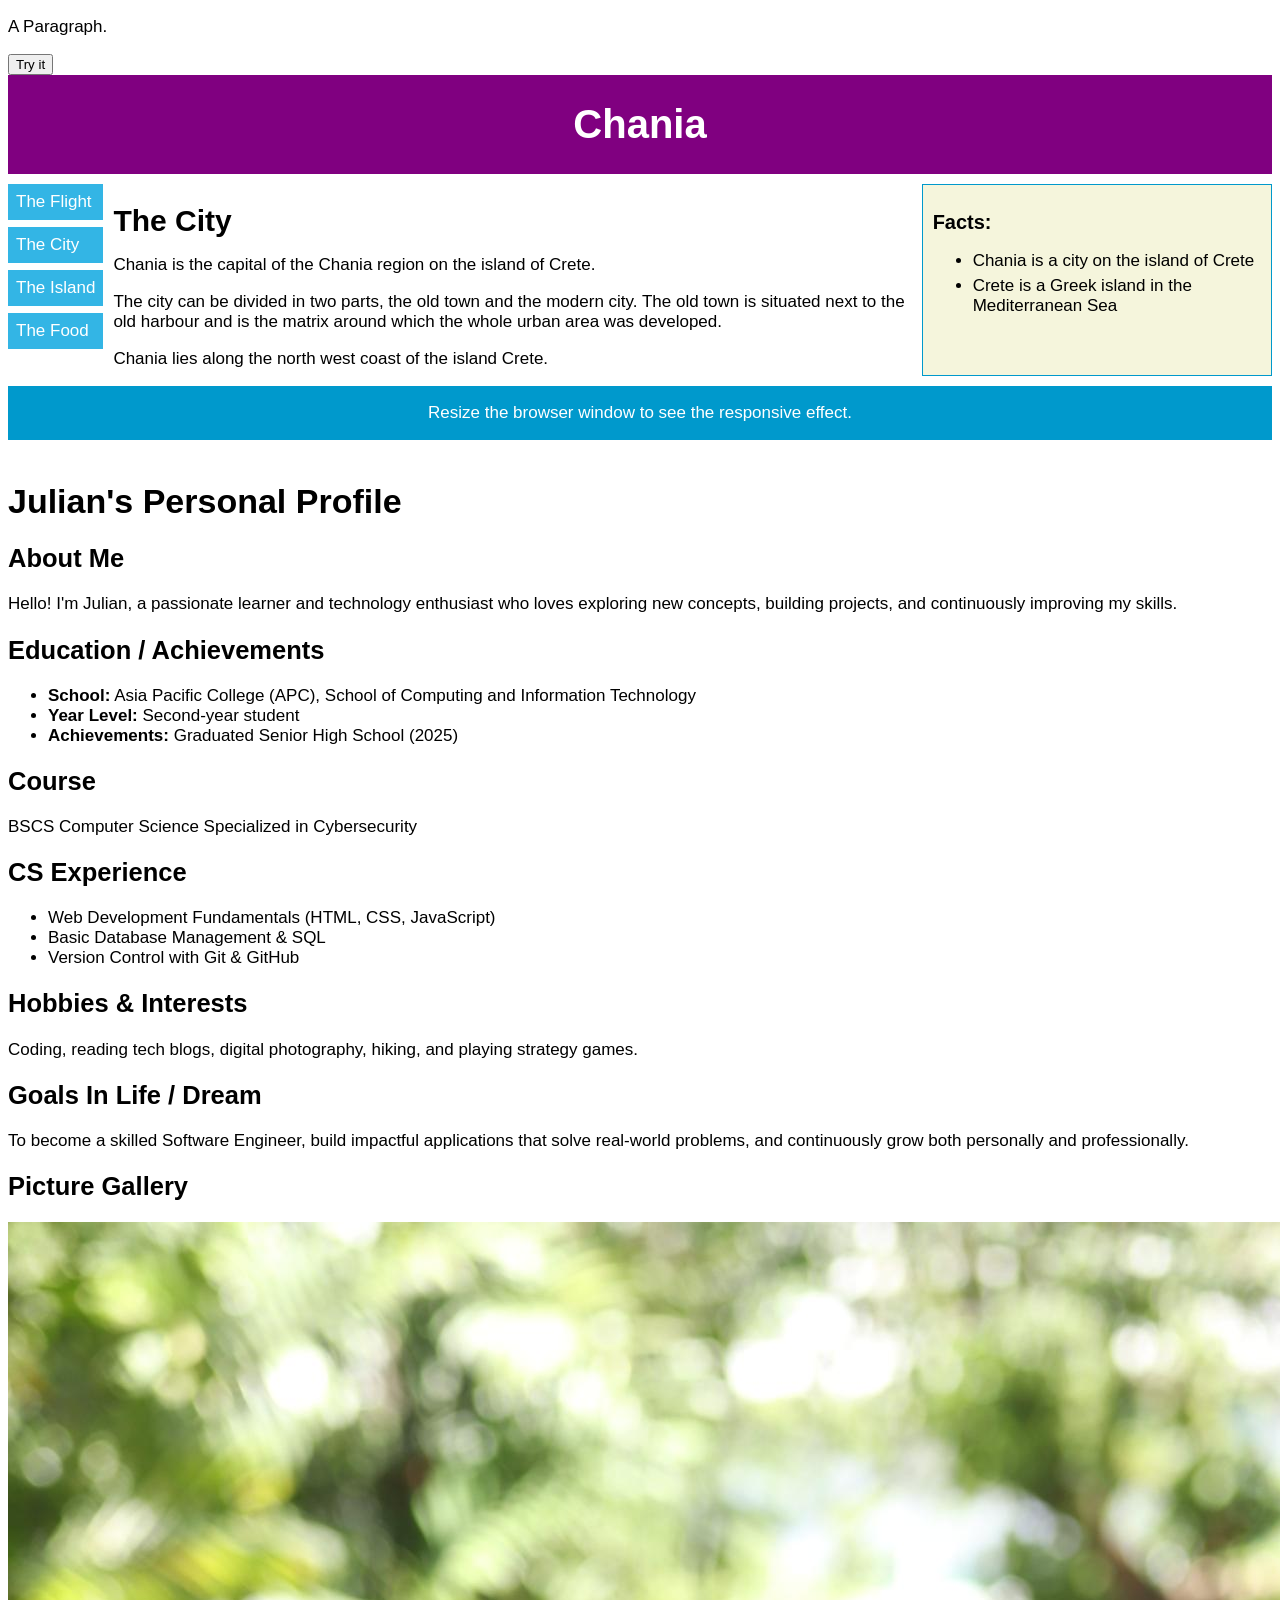
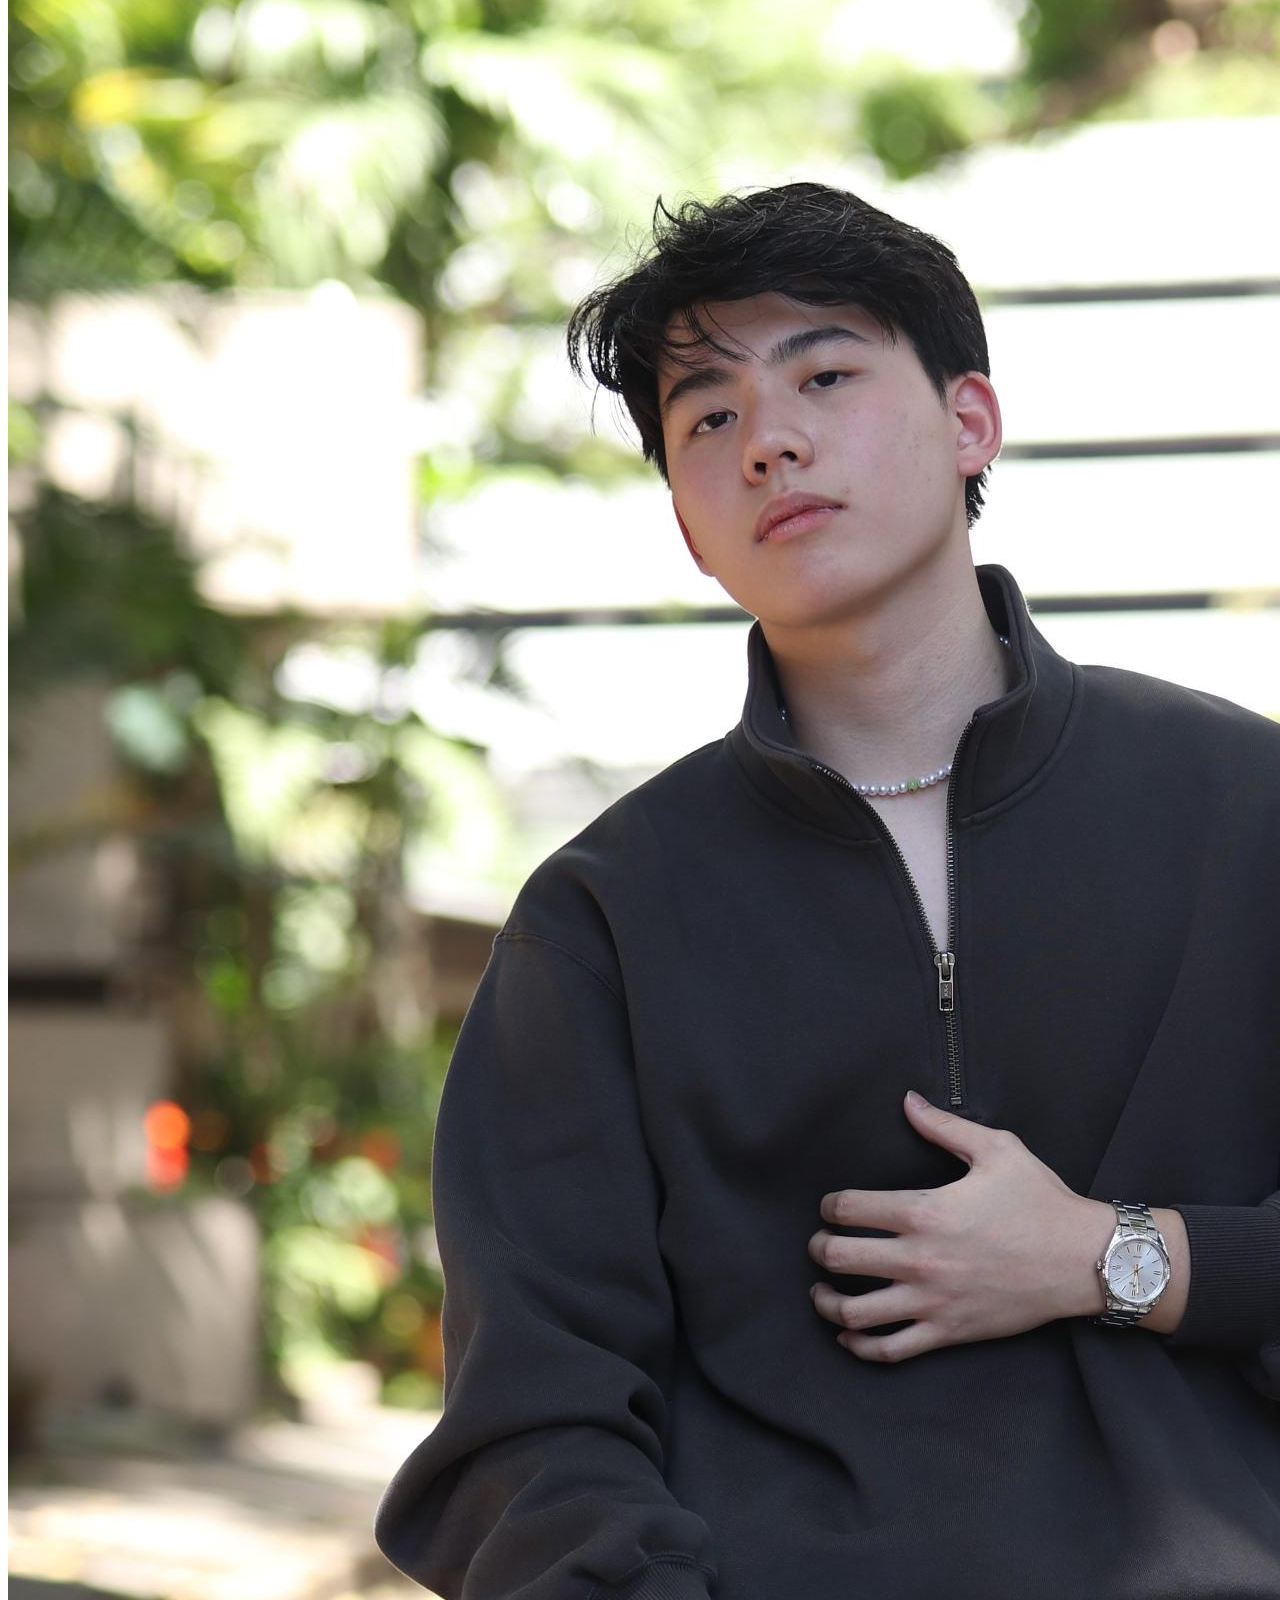
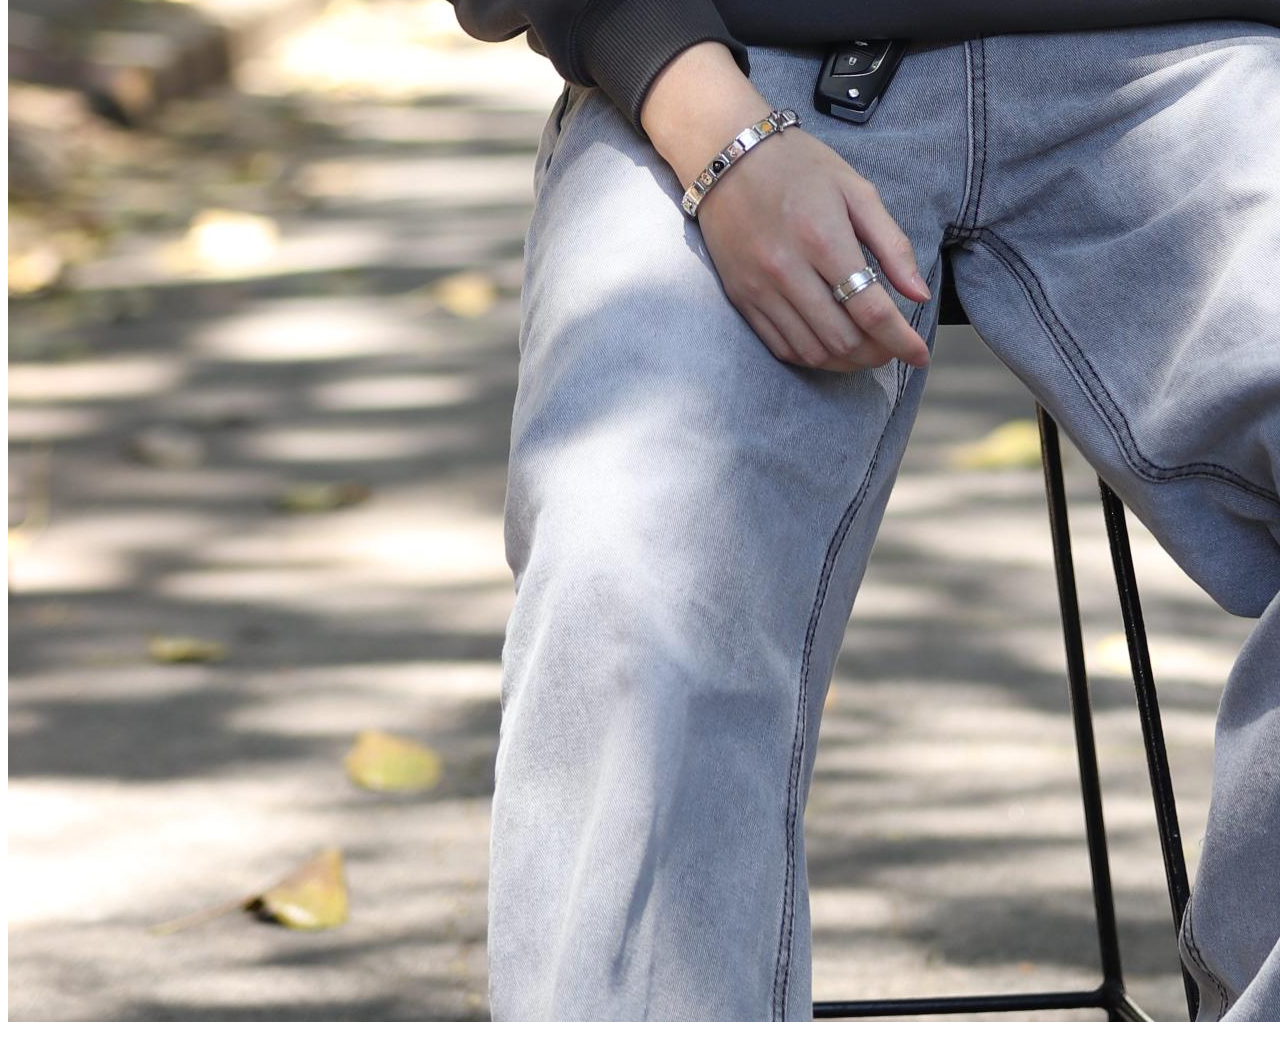
==== commit 2795ec73: "added button to call js code" ====
--- a/Introduction/index.html
+++ b/Introduction/index.html
@@ -7,7 +7,9 @@
     <title>Julian's Personal Profile</title>
 </head>
 <body>
-
+    
+    <p id="demo">A Paragraph.</p>
+    <button type="button" onclick="myFunction()">Try it</button>
     <script src="js/myScript.js"></script>
 
     <div class="grid-container">
